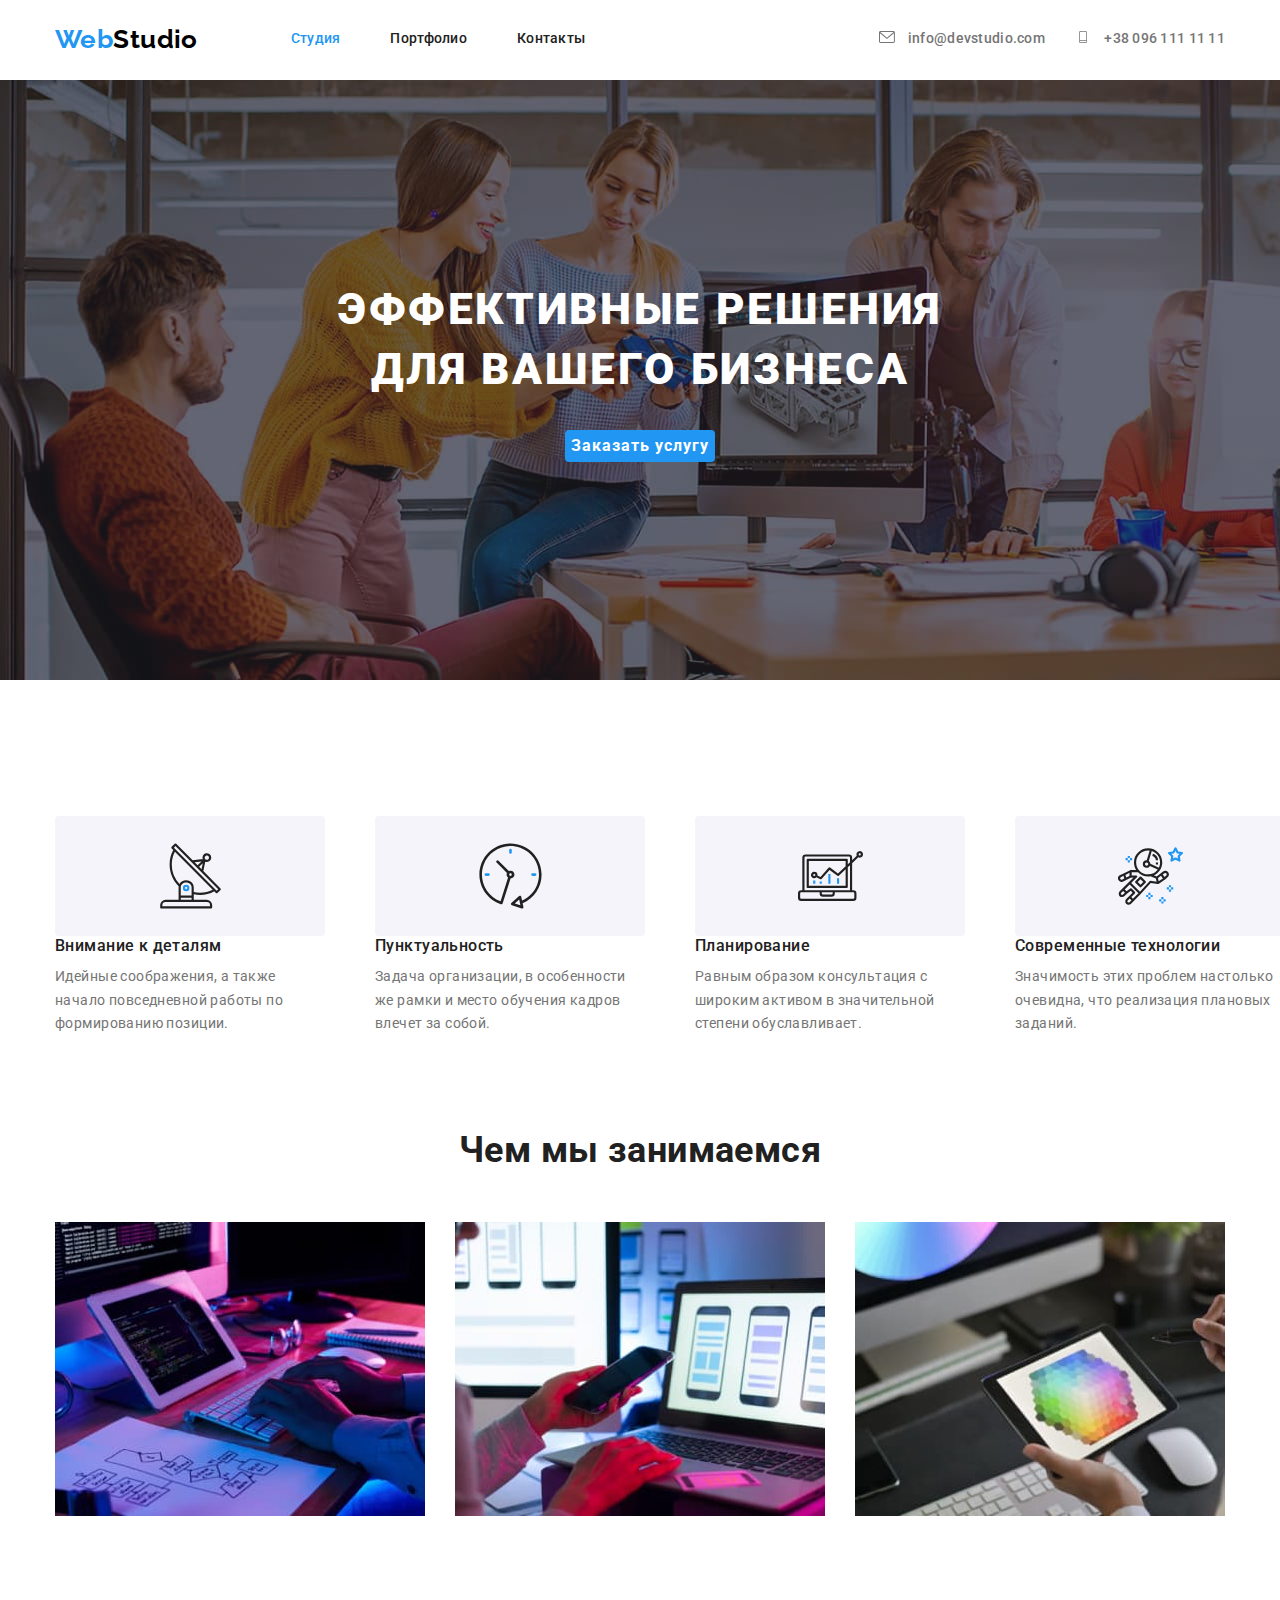
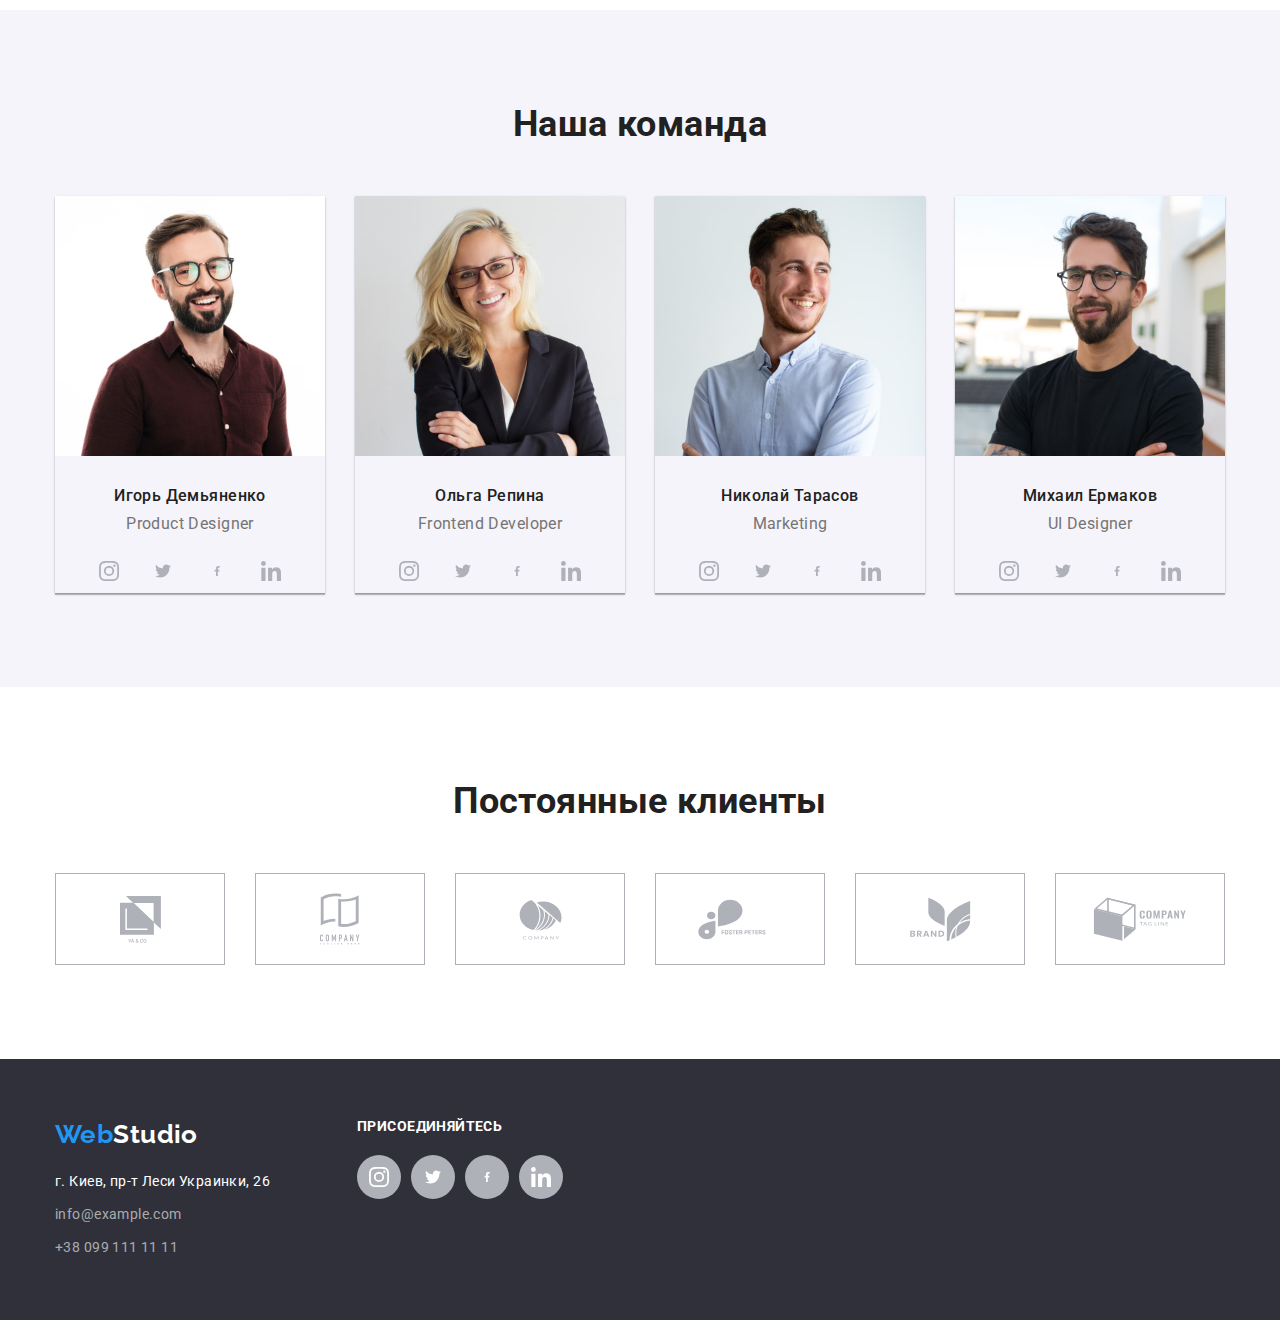
==== index.html @ 5ccd2c04 "оптимизирует подключение неинтерактивных иконок (ранее были фоном)" ====
<!DOCTYPE html>
<html lang="ru">
  <head>
    <meta charset="UTF-8" />
    <meta http-equiv="X-UA-Compatible" content="IE=edge" />
    <meta name="viewport" content="width=device-width, initial-scale=1.0" />
    <title>Студия</title>
    <link rel="preconnect" href="https://fonts.googleapis.com" />
    <link rel="preconnect" href="https://fonts.gstatic.com" crossorigin />
    <link
      href="https://fonts.googleapis.com/css2?family=Raleway:wght@700&family=Roboto:wght@400;500;700;900&display=swap"
      rel="stylesheet"
    />
    <link
      rel="stylesheet"
      href="https://cdnjs.cloudflare.com/ajax/libs/modern-normalize/1.0.0/modern-normalize.min.css"
    />
    <link href="./css/styles.css" rel="stylesheet" />
  </head>
  <body>
    <header class="page-header">
      <div class="header container">
        <nav class="main-nav">
          <a href="./index.html" lang="en" class="logo"><span class="logo-blue">Web</span>Studio</a>
          <ul class="site-nav list">
            <li class="item">
              <a href="./index.html" class="link current">Студия</a>
            </li>
            <li class="item">
              <a href="./portfolio.html" class="link">Портфолио</a>
            </li>
            <li class="item">
              <a href="" class="link">Контакты</a>
            </li>
          </ul>
        </nav>
        <ul class="contacts-nav list">
          <li class="contact-item">
            <a href="mailto:info@devstudio.com" lang="en" class="link">
              <svg class="contact-icon">
                <use href="./images/sprite.svg#icon-envelope"></use>
              </svg>
              info@devstudio.com</a
            >
          </li>
          <li class="contact-item">
            <a href="tel:+380961111111" class="link">
              <svg class="contact-icon">
                <use href="./images/sprite.svg#icon-mobile-phone"></use>
              </svg>
              +38 096 111 11 11</a
            >
          </li>
        </ul>
      </div>
    </header>
    <main>
      <!-- Герой -->
      <section class="hero">
        <div class="container">
          <h1 class="hero-title">
            Эффективные решения <br />
            для вашего бизнеса
          </h1>
          <button type="button" class="button-hero">Заказать услугу</button>
        </div>
      </section>
      <!-- Особенности -->
      <section class="section">
        <div class="container">
          <h2 class="section-title title-without-margin hidden">Наши особенности</h2>
          <ul class="feature-list list">
            <li class="feature-item">
              <div class="feature-icon-thumb">
                <svg class="feature-icon" width="65" height="70">
                  <use href="./images/sprite.svg#icon-features-antenna"></use>
                </svg>
              </div>

              <h3 class="title">Внимание к деталям</h3>
              <p class="text">
                Идейные соображения, а также <br />
                начало повседневной работы по <br />
                формированию позиции.
              </p>
            </li>
            <li class="feature-item">
              <div class="feature-icon-thumb">
                <svg class="feature-icon" width="65" height="70">
                  <use href="./images/sprite.svg#icon-features-clock"></use>
                </svg>
              </div>
              <h3 class="title">Пунктуальность</h3>
              <p class="text">
                Задача организации, в особенности <br />
                же рамки и место обучения кадров <br />
                влечет за собой.
              </p>
            </li>
            <li class="feature-item">
              <div class="feature-icon-thumb">
                <svg class="feature-icon" width="65" height="70">
                  <use href="./images/sprite.svg#icon-features-diagram"></use>
                </svg>
              </div>
              <h3 class="title">Планирование</h3>
              <p class="text">
                Равным образом консультация с <br />
                широким активом в значительной <br />
                степени обуславливает.
              </p>
            </li>
            <li class="feature-item">
              <div class="feature-icon-thumb">
                <svg class="feature-icon" width="65" height="70">
                  <use href="./images/sprite.svg#icon-features-astronaut"></use>
                </svg>
              </div>
              <h3 class="title">Современные технологии</h3>
              <p class="text">
                Значимость этих проблем настолько <br />
                очевидна, что реализация плановых <br />
                заданий.
              </p>
            </li>
          </ul>
        </div>
      </section>
      <!-- Виды деятельности -->
      <section class="section activities">
        <div class="container">
          <h2 class="section-title">Чем мы занимаемся</h2>
          <ul class="activities-list list">
            <li class="activities-item">
              <a href="" class="link">
                <img
                  src="./images/section3-img1.jpg"
                  alt="Процесс программирования"
                  width="370"
                  height="294"
                />
              </a>
            </li>
            <li class="activities-item">
              <a href="" class="link">
                <img
                  src="./images/section3-img2.jpg"
                  alt="Процесс создания мобильного приложения"
                  width="370"
                  height="294"
                />
              </a>
            </li>
            <li class="activities-item">
              <a href="" class="link">
                <img
                  src="./images/section3-img3.jpg"
                  alt="Работа с планшетом"
                  width="370"
                  height="294"
                />
              </a>
            </li>
          </ul>
        </div>
      </section>
      <!-- Наша команда -->
      <section class="section team">
        <div class="container">
          <h2 class="section-title">Наша команда</h2>
          <ul class="team-list list">
            <li class="team-item">
              <img
                src="./images/command-img1.jpg"
                alt="Фото Игоря Демьяненко"
                width="270"
                height="260"
                class="img-team"
              />
              <h3 class="title">Игорь Демьяненко</h3>
              <p lang="en" class="text">Product Designer</p>
              <ul class="social-list list">
                <li class="social-item">
                  <a href="" class="social-link">
                    <svg class="social-icon instagram">
                      <use href="./images/sprite.svg#icon-instagram"></use>
                    </svg>
                  </a>
                </li>
                <li class="social-item">
                  <a href="" class="social-link">
                    <svg class="social-icon twitter">
                      <use href="./images/sprite.svg#icon-twitter"></use>
                    </svg>
                  </a>
                </li>
                <li class="social-item">
                  <a href="" class="social-link">
                    <svg class="social-icon facebook">
                      <use href="./images/sprite.svg#icon-facebook"></use>
                    </svg>
                  </a>
                </li>
                <li class="social-item">
                  <a href="" class="social-link">
                    <svg class="social-icon linkedin">
                      <use href="./images/sprite.svg#icon-linkedin"></use>
                    </svg>
                  </a>
                </li>
              </ul>
            </li>
            <li class="team-item">
              <img
                src="./images/command-img2.jpg"
                alt="Фото Ольги Репиной"
                width="270"
                height="260"
                class="img-team"
              />
              <h3 class="title">Ольга Репина</h3>
              <p lang="en" class="text">Frontend Developer</p>
              <ul class="social-list list">
                <li class="social-item">
                  <a href="" class="social-link">
                    <svg class="social-icon instagram">
                      <use href="./images/sprite.svg#icon-instagram"></use>
                    </svg>
                  </a>
                </li>
                <li class="social-item">
                  <a href="" class="social-link">
                    <svg class="social-icon twitter">
                      <use href="./images/sprite.svg#icon-twitter"></use>
                    </svg>
                  </a>
                </li>
                <li class="social-item">
                  <a href="" class="social-link">
                    <svg class="social-icon facebook">
                      <use href="./images/sprite.svg#icon-facebook"></use>
                    </svg>
                  </a>
                </li>
                <li class="social-item">
                  <a href="" class="social-link">
                    <svg class="social-icon linkedin">
                      <use href="./images/sprite.svg#icon-linkedin"></use>
                    </svg>
                  </a>
                </li>
              </ul>
            </li>
            <li class="team-item">
              <img
                src="./images/command-img3.jpg"
                alt="Фото Николая Тарасова"
                width="270"
                height="260"
                class="img-team"
              />
              <h3 class="title">Николай Тарасов</h3>
              <p lang="en" class="text">Marketing</p>
              <ul class="social-list list">
                <li class="social-item">
                  <a href="" class="social-link">
                    <svg class="social-icon instagram">
                      <use href="./images/sprite.svg#icon-instagram"></use>
                    </svg>
                  </a>
                </li>
                <li class="social-item">
                  <a href="" class="social-link">
                    <svg class="social-icon twitter">
                      <use href="./images/sprite.svg#icon-twitter"></use>
                    </svg>
                  </a>
                </li>
                <li class="social-item">
                  <a href="" class="social-link">
                    <svg class="social-icon facebook">
                      <use href="./images/sprite.svg#icon-facebook"></use>
                    </svg>
                  </a>
                </li>
                <li class="social-item">
                  <a href="" class="social-link">
                    <svg class="social-icon linkedin">
                      <use href="./images/sprite.svg#icon-linkedin"></use>
                    </svg>
                  </a>
                </li>
              </ul>
            </li>
            <li class="team-item">
              <img
                src="./images/command-img4.jpg"
                alt="Фото Михаила Ермакова"
                width="270"
                height="260"
                class="img-team"
              />
              <h3 class="title">Михаил Ермаков</h3>
              <p lang="en" class="text">UI Designer</p>
              <ul class="social-list list">
                <li class="social-item">
                  <a href="" class="social-link">
                    <svg class="social-icon instagram">
                      <use href="./images/sprite.svg#icon-instagram"></use>
                    </svg>
                  </a>
                </li>
                <li class="social-item">
                  <a href="" class="social-link">
                    <svg class="social-icon twitter">
                      <use href="./images/sprite.svg#icon-twitter"></use>
                    </svg>
                  </a>
                </li>
                <li class="social-item">
                  <a href="" class="social-link">
                    <svg class="social-icon facebook">
                      <use href="./images/sprite.svg#icon-facebook"></use>
                    </svg>
                  </a>
                </li>
                <li class="social-item">
                  <a href="" class="social-link">
                    <svg class="social-icon linkedin">
                      <use href="./images/sprite.svg#icon-linkedin"></use>
                    </svg>
                  </a>
                </li>
              </ul>
            </li>
          </ul>
        </div>
      </section>
      <!-- Постоянные клиенты -->
      <section class="section">
        <div class="container">
          <h2 class="section-title">Постоянные клиенты</h2>
          <ul class="client-list list">
            <li class="client-items">
              <a href="" class="client-link">
                <svg class="client-icon" width="41" height="47">
                  <use href="./images/sprite.svg#icon-logo-client-1"></use>
                </svg>
              </a>
            </li>
            <li class="client-items">
              <a href="" class="client-link">
                <svg class="client-icon" width="40" height="52">
                  <use href="./images/sprite.svg#icon-logo-client-2"></use>
                </svg>
              </a>
            </li>
            <li class="client-items">
              <a href="" class="client-link">
                <svg class="client-icon" width="43" height="41">
                  <use href="./images/sprite.svg#icon-logo-client-3"></use>
                </svg>
              </a>
            </li>
            <li class="client-items">
              <a href="" class="client-link">
                <svg class="client-icon" width="84" height="41">
                  <use href="./images/sprite.svg#icon-logo-client-4"></use>
                </svg>
              </a>
            </li>
            <li class="client-items">
              <a href="" class="client-link">
                <svg class="client-icon" width="63" height="45">
                  <use href="./images/sprite.svg#icon-logo-client-5"></use></svg
              ></a>
            </li>
            <li class="client-items">
              <a href="" class="client-link">
                <svg class="client-icon" width="94" height="44">
                  <use href="./images/sprite.svg#icon-logo-client-6"></use>
                </svg>
              </a>
            </li>
          </ul>
        </div>
      </section>
    </main>
    <footer class="footer-main">
      <div class="footer container">
        <div class="footer-contact">
          <a href="./index.html" lang="en" class="logo"
            ><span class="logo-blue">Web</span><span class="logo-white">Studio</span></a
          >
          <address>
            <ul class="contact-list list">
              <li class="list-item">
                <a
                  href="https://goo.gl/maps/FkcfEeyYFR5ao9Cw6"
                  target="_blank"
                  rel="nofollow noopener noreferrer noindex"
                  class="adress"
                  >г. Киев, пр-т Леси Украинки, 26</a
                >
              </li>
              <li class="list-item">
                <a href="mailto:info@example.com" lang="en" class="link">info@example.com</a>
              </li>
              <li class="list-item">
                <a href="tel:+380991111111" class="link">+38 099 111 11 11</a>
              </li>
            </ul>
          </address>
        </div>
        <div class="footer-social">
          <p class="social-text">присоединяйтесь</p>
          <ul class="social-list list">
            <li class="social-item">
              <a href="" class="social-link footer-social-link">
                <svg class="social-icon instagram">
                  <use href="./images/sprite.svg#icon-instagram"></use>
                </svg>
              </a>
            </li>
            <li class="social-item">
              <a href="" class="social-link footer-social-link">
                <svg class="social-icon twitter">
                  <use href="./images/sprite.svg#icon-twitter"></use>
                </svg>
              </a>
            </li>
            <li class="social-item">
              <a href="" class="social-link footer-social-link">
                <svg class="social-icon facebook">
                  <use href="./images/sprite.svg#icon-facebook"></use>
                </svg>
              </a>
            </li>
            <li class="social-item">
              <a href="" class="social-link footer-social-link">
                <svg class="social-icon linkedin">
                  <use href="./images/sprite.svg#icon-linkedin"></use>
                </svg>
              </a>
            </li>
          </ul>
        </div>
      </div>
    </footer>
  </body>
</html>
---- css/styles.css ----
:root {
  --primary-text-color: #757575;
  --title-text-color: #212121;
  --accent-color: #2196f3;
  --primari-white-color: #ffffff;
  --secondary-white-color: rgba(255, 255, 255, 0.6);
  --secondary-background-color-dark: #2f303a;
  --secondary-background-color-light: #f5f4fa;
  --logo-black: #000000;
  --border-header-color: rgba(236, 236, 236, 100%);
  --border-cards-color: rgba(238, 238, 238, 100%);
  --hero-gradient: rgba(47, 48, 58, 0.4);
  --border-client-color: rgba(175, 177, 184, 1);
  --linear-gradietn-hero-color: rgba(47, 48, 58, 0.4);
  --primary-icon-color: #afb1b8;
  --background-icon-color: ;
}

/* Палитра:

Цвет основного текста - #757575
Вторичный цвет текста -  #212121
Акцент - #2196F3
Белый цвет - #FFFFFF
Блый с прозрачностью - rgba(255, 255, 255, 0.6)
Вторичный цвет фона #2F303A
*/

body {
  color: var(--primary-text-color);
  background-color: var(--primari-white-color);
  font-family: Roboto, sans-serif;
  font-size: 14px;
  letter-spacing: 0.03em;
}

.container {
  width: 1200px;
  padding-left: 15px;
  padding-right: 15px;
  margin: 0 auto;
}

/* Утилиты */

h1,
h2,
h3,
h4,
h5,
h6,
p {
  margin-top: 0px;
  margin-bottom: 0px;
}

img {
  display: block;
  max-width: 100%;
}

.list {
  padding: 0px;
  margin: 0px;

  list-style: none;
}

.hidden {
  visibility: hidden;
}

/* Social-icon */

.social-list {
  display: flex;
  justify-content: center;
}

.social-item a {
  display: flex;
  align-items: center;
  justify-content: center;
}

.social-item:not(:last-child) {
  margin-right: 10px;
}

.social-link {
  display: block;
  width: 44px;
  height: 44px;
  border-radius: 50%;

  color: var(--primary-icon-color);
}

.social-icon {
  width: 20px;
  height: 20px;

  fill: currentColor;
}

.social-link:hover,
.social-lin:focus {
  background-color: var(--accent-color);
  color: var(--primari-white-color);
}

.twitter {
  width: 20px;
  height: 16px;
}

.facebook {
  width: 10px;
  height: 20px;
}

/* Header */

.page-header {
  padding-top: 24px;
  padding-bottom: 25px;
  border-bottom: 1px solid var(--border-color);
}

/* Лого */

.logo {
  color: var(--logo-black);
  font-family: Raleway, sans-serif;
  font-size: 26px;
  line-height: 1.19;
  font-weight: 700;
  text-decoration: none;
}

.logo-blue {
  color: var(--accent-color);
}

.logo-white {
  color: var(--primari-white-color);
}

/* Site nav */

.header {
  display: flex;
  align-items: center;
  justify-content: space-between;
}

.page-header .main-nav {
  display: flex;
  align-items: center;
}

.site-nav {
  display: flex;
  margin-left: 93px;
}

.site-nav .item:not(:last-child) {
  margin-right: 50px;
}

/* Расширяет "область действия" ссылок  */
.site-nav .link {
  display: block;
  padding-top: 7px;
  padding-bottom: 7px;
}

.contacts-nav {
  display: flex;
}

.contact-item {
  display: flex;
  align-items: center;
}

.contact-item:not(:last-child) {
  margin-right: 30px;
}

.site-nav .link.current {
  color: var(--accent-color);
}

.site-nav .link {
  color: var(--title-text-color);
  line-height: 1.14;
  font-weight: 500;
  letter-spacing: 0.02em;
  text-decoration: none;
}
.site-nav .link:focus,
.site-nav .link:hover {
  color: var(--accent-color);
}

.contacts-nav .link {
  color: var(--primary-text-color);
  line-height: 1.14;
  font-weight: 500;
  letter-spacing: 0.02em;
  text-decoration: none;
}

.contact-item {
  fill: currentColor;
}

.contacts-nav .link:focus,
.contacts-nav .link:hover {
  color: var(--accent-color);
}

.contacts-nav .item:not(:last-child) {
  margin-right: 50px;
}

.contact-icon {
  width: 16px;
  height: 12px;
  margin-right: 10px;
}

/* Аналогичные варианты предыдущего селектора */
/* .contacts-nav li:not(:last-child){
  margin-right: 50px; */

/* .contacts-nav .item + .item {
  margin-right: 50px;
} */

/* Стили для index.html */

/* Section */

.section {
  padding-top: 94px;
  padding-bottom: 94px;
}

.section-title {
  margin-bottom: 50px;

  color: var(--title-text-color);
  font-size: 36px;
  line-height: 1.16;
  text-align: center;
}

.section .title {
  margin-bottom: 10px;

  color: var(--title-text-color);
  font-weight: 500;
  font-size: 16px;
  line-height: 1.19;
}

/* .section .text {
  
} */

/* Hero */
.hero {
  padding-top: 200px;
  padding-bottom: 200px;

  text-align: center;

  background-color: rgba(47, 48, 58, 1);
  min-height: 600px;
  max-width: 1600px;
  margin-left: auto;
  margin-right: auto;
  background-image: linear-gradient(
      var(--linear-gradietn-hero-color),
      var(--linear-gradietn-hero-color)
    ),
    url('../images/bcg-hero.jpg');
  background-clip: padding-box;
}

.hero-title {
  margin-bottom: 30px;

  color: var(--primari-white-color);
  font-size: 44px;
  line-height: 1.36;
  letter-spacing: 0.06em;
  font-weight: 900;
  text-transform: uppercase;
}

.button-hero {
  color: var(--primari-white-color);
  background-color: var(--accent-color);
  font-weight: 700;
  font-size: 16px;
  line-height: 1.88;
  letter-spacing: 0.06em;
  border: none;
  border-radius: 4px;
}

/* Features */

.title-without-margin {
  margin: 0px;
}

.feature-list {
  display: flex;
}

.feature-item:not(:last-child) {
  margin-right: 50px;
}

.feature-icon-thumb {
  width: 270px;
  height: 120px;
  background-color: var(--secondary-background-color-light);
  border-radius: 4px;

  display: flex;
  justify-content: center;
  align-items: center;
}

Иконки можно как фон задать, если они не интерактивные 
/* .feature-item::before {
  content: '';
  display: block;
  height: 120px;
  background-color: var(--secondary-background-color-light);
  border-radius: 4px;
}

.feature-item:nth-child(1)::before {
  background-image: url(../images/features-antenna.svg);
  background-repeat: no-repeat;
  background-position: center;
}

.feature-item:nth-child(2)::before {
  background-image: url(../images/features-clock.svg);
  background-repeat: no-repeat;
  background-position: center;
}

.feature-item:nth-child(3)::before {
  background-image: url(../images/features-diagram.svg);
  background-repeat: no-repeat;
  background-position: center;
}

.feature-item:nth-child(4)::before {
  background-image: url(../images/features-astronaut.svg);
  background-repeat: no-repeat;
  background-position: center;
} */

.feature-list .title {
  color: var(--title-text-color);
  font-size: 14px;
  line-height: 1.14;
  font-weight: 700;
  text-transform: uppercase;
}

.feature-list .text {
  line-height: 1.7;
}

/* Activities */

.section.activities {
  padding-top: 0px;
}

.section .activities-list {
  display: flex;
}

.activities-item:not(:last-child) {
  margin-right: 30px;
}

/* Team */
.section.team {
  background-color: var(--secondary-background-color-light);
}

.team-list {
  display: flex;
  justify-content: space-between;
}

/* А можно вместо justify-content: space-between в предыдущем правиле (во флексе) вот так сделать */
/* .team-item:not(:last-child) {
  margin-right: 30px;
} */

.team-item {
  box-shadow: 0px 2px 1px 0px rgba(0, 0, 0, 0.2), 0px 1px 1px 0px rgba(0, 0, 0, 0.14),
    0px 1px 3px 0px rgba(0, 0, 0, 0.12);
}

.img-team {
  margin-bottom: 30px;
}

.team-list .title {
  text-align: center;
}

.team-item .text {
  margin-bottom: 16px;

  font-size: 16px;
  line-height: 1.17;
  text-align: center;
}

/* Client */

.client-list {
  display: flex;
  justify-content: space-between;
}

.client-link {
  width: 170px;
  height: 92px;
  border: 1px solid var(--border-client-color);

  display: flex;
  justify-content: center;
  align-items: center;
  color: var(--primary-icon-color);
}

.client-link:hover,
.client-link:focus {
  color: var(--accent-color);
  border-color: var(--accent-color);
}

.client-icon {
  fill: currentColor;
}

/* Footer  */

.footer-main {
  padding-top: 60px;
  padding-bottom: 60px;

  background-color: var(--secondary-background-color-dark);
}

.footer.container {
  display: flex;
}

.contact-list .adress {
  color: var(--primari-white-color);
  line-height: 1.71;
}

.contact-list .link {
  color: var(--secondary-white-color);
  line-height: 1.71;
  text-decoration: none;
}

.contact-list .adress:focus,
.contact-list .adress:hover,
.contact-list .link:focus,
.contact-list .link:hover {
  color: var(--accent-color);
}

.contact-list .link,
.contact-list .adress {
  font-style: normal;
  text-decoration: none;
}

.contact-list .list-item:not(:last-child) {
  margin-bottom: 9px;
}

.contact-list {
  margin-top: 20px;
}

.social-text {
  margin-bottom: 20px;

  color: var(--primari-white-color);
  font-weight: 700;
  line-height: 1.14;
  letter-spacing: 0.03em;
  text-transform: uppercase;
}

.footer-social {
  margin-left: 87px;
}

.footer-social-link {
  background-color: var(--primary-icon-color);
  color: var(--primari-white-color);
}

.footer-social-link:hover,
.footer-social-link:focus {
  background-color: var(--accent-color);
}

/* Стили для portfolio.html */

/* Button */

.button.list {
  display: flex;
  justify-content: center;
}

.btn-item:not(:last-child) {
  margin-right: 8px;
}

.button {
  font-weight: 500;
  font-size: 16px;
  line-height: 1.63;

  cursor: pointer;
  border: none;
  border-radius: 4px;
}

.button.primary {
  color: var(--title-text-color);
  background-color: var(--secondary-background-color-light);
  font-family: inherit;
}

.button.primary:hover,
.button.primary:focus {
  color: var(--primari-white-color);
  background-color: var(--accent-color);
  font-family: inherit;

  box-shadow: 0px 2px 2px 0px rgba(0, 0, 0, 0.12), 0px 1px 2px 0px rgba(0, 0, 0, 0.08),
    0px 3px 1px 0px rgba(0, 0, 0, 0.1);
}

/* .button.secondary {
  color: var(--primari-white-color);
  background-color: var(--accent-color);
  font-weight:700;
  font-size: 16px;
  line-height: 1.88;
  
  letter-spacing: 0.06em;
  vertical-align: center;
} */

.button.list {
  margin-bottom: 56px;
}

/* List of our works */

.nomargin {
  margin: 0px;
}

.cards-list {
  display: flex;
  flex-wrap: wrap;
}

/* calc ((100% - кол-во маржинов в строке * на значение маржина) / на кол-во элементов в строке */

.cards-list .cards-item {
  /* width: 370px; */
  /* вместо width правильнее flex-basis */
  flex-basis: calc((100% - 60px) / 3);
  /* Аналогично предыдущей формуле */
  /* flex-basis: calc(100% / 3 - 30px); */
  margin-right: 30px;
  margin-bottom: 30px;
}

.cards-list .cards-item:nth-child(3n) {
  margin-right: 0px;
}

.cards-list .cards-item:nth-last-child(-n + 3) {
  margin-bottom: 0px;
}

/* А можно вот так, для уменьшения кода. 
Тоесть точечно даем маржин, а не даем всей группе и точечно снимаем*/
/* .cards-list .cards-item:not(:nth-last-child(-n + 3) {
  margin-bottom: 30px;
} */

.card-content {
  padding-top: 20px;
  border-left: 1px solid rgba(238, 238, 238, 1);
  border-right: 1px solid rgba(238, 238, 238, 1);
  border-bottom: 1px solid rgba(238, 238, 238, 1);
}

.cards-item .title {
  margin-bottom: 4px;

  color: var(--title-text-color);
  font-size: 18px;
  font-weight: 700;
  line-height: 2;
  letter-spacing: 0.06em;
}

.cards-item:hover,
.cards-item:focus {
  box-shadow: 1px 4px 6px 0px rgba(0, 0, 0, 0.16), 0px 4px 4px 0px rgba(0, 0, 0, 0.06),
    0px 1px 1px 0px rgba(0, 0, 0, 0.12);
  border: 1px solid rgba(238, 238, 238, 1);
}

.cards-item .text {
  color: var(--primary-text-color);
  font-size: 16px;
  line-height: 1.88;
}

/* Убирает подчеркивание с ссылок */
.cards-item a {
  text-decoration: none;
}
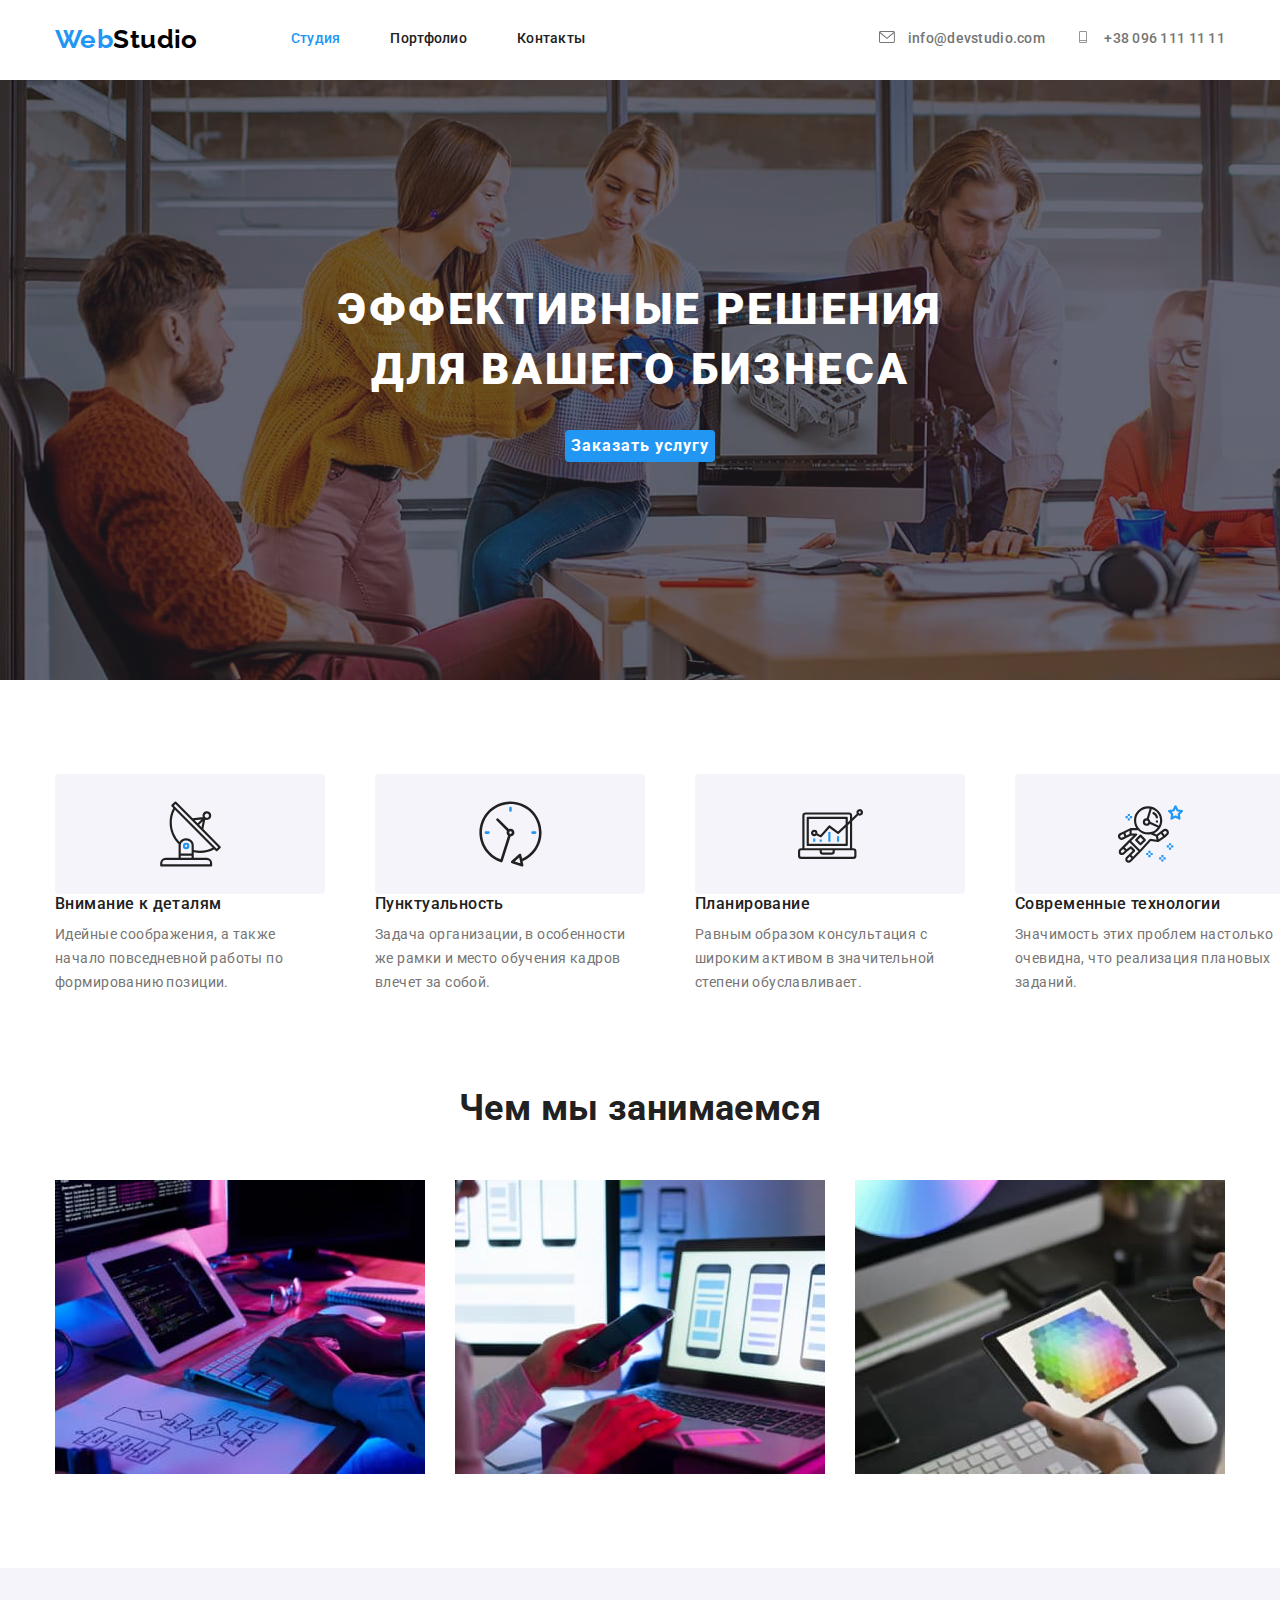
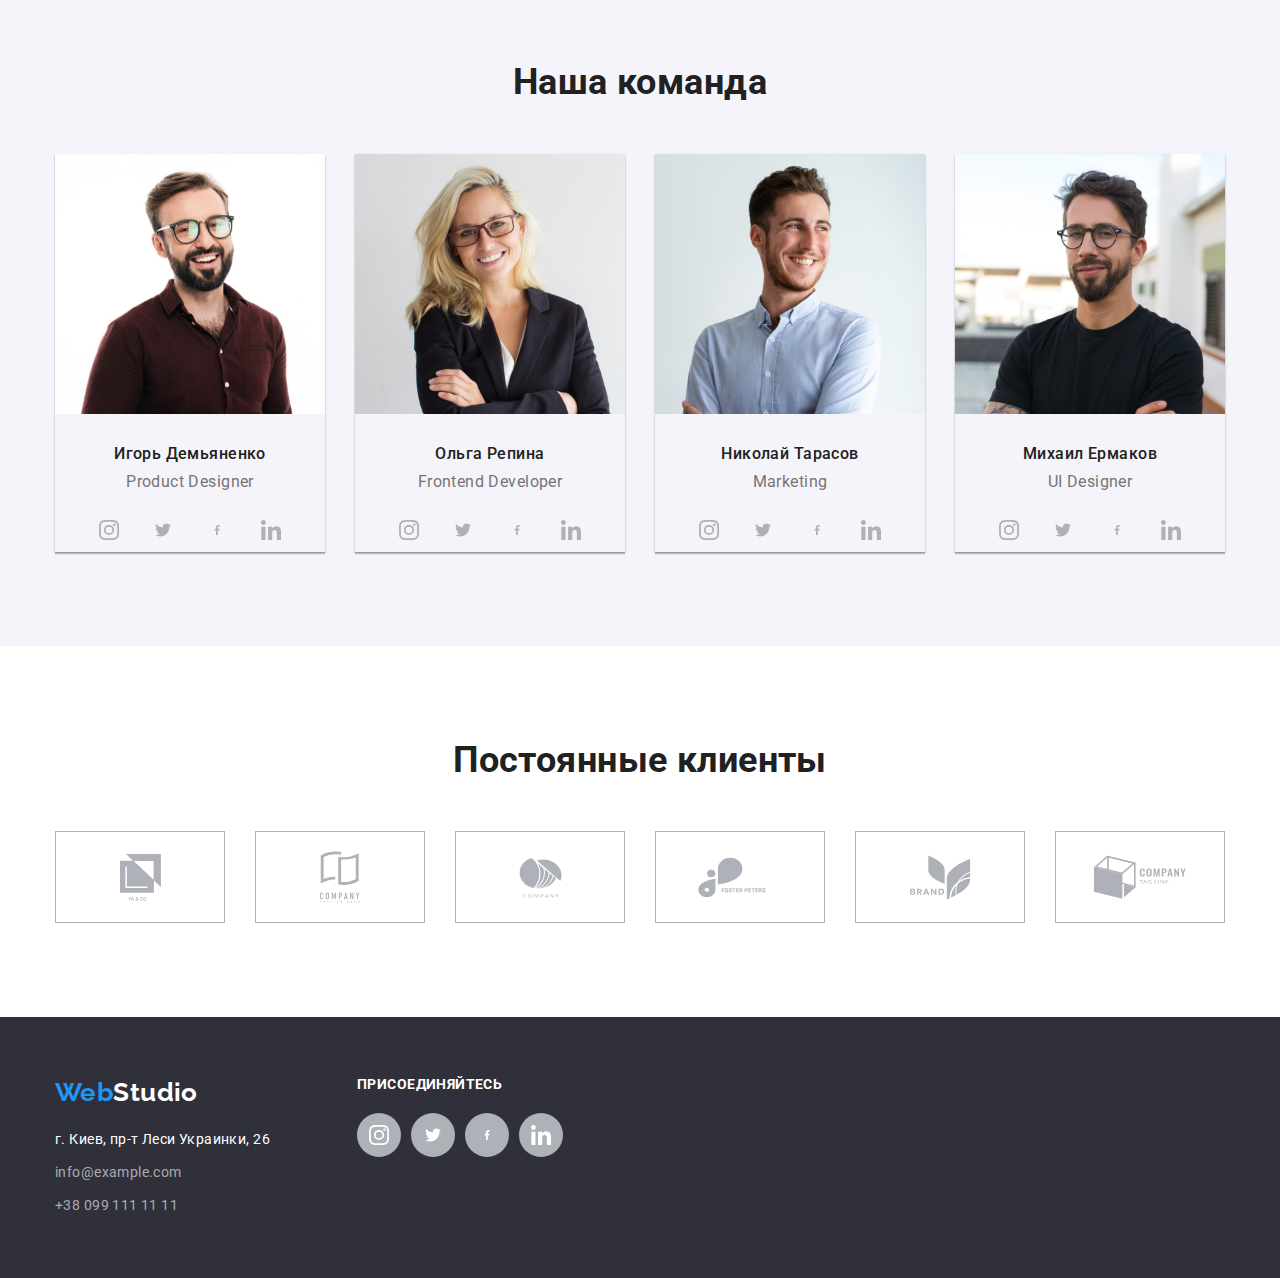
==== commit 6dda3276: ""Правильно" прячет заголовки" ====
--- a/index.html
+++ b/index.html
@@ -68,7 +68,7 @@
       <!-- Особенности -->
       <section class="section">
         <div class="container">
-          <h2 class="section-title title-without-margin hidden">Наши особенности</h2>
+          <h2 class="section-title title-without-margin visually-hidden">Наши особенности</h2>
           <ul class="feature-list list">
             <li class="feature-item">
               <div class="feature-icon-thumb">
--- a/css/styles.css
+++ b/css/styles.css
@@ -66,9 +66,21 @@
   list-style: none;
 }
 
-.hidden {
+.visually-hidden {
+  position: absolute;
+  white-space: nowrap;
+  width: 1px;
+  height: 1px;
+  overflow: hidden;
+  border: 0;
+  padding: 0;
+  clip: rect(0 0 0 0);
+  clip-path: inset(50%);
+  margin: -1px;
+}
+/* .hidden {
   visibility: hidden;
-}
+} */
 
 /* Social-icon */
 
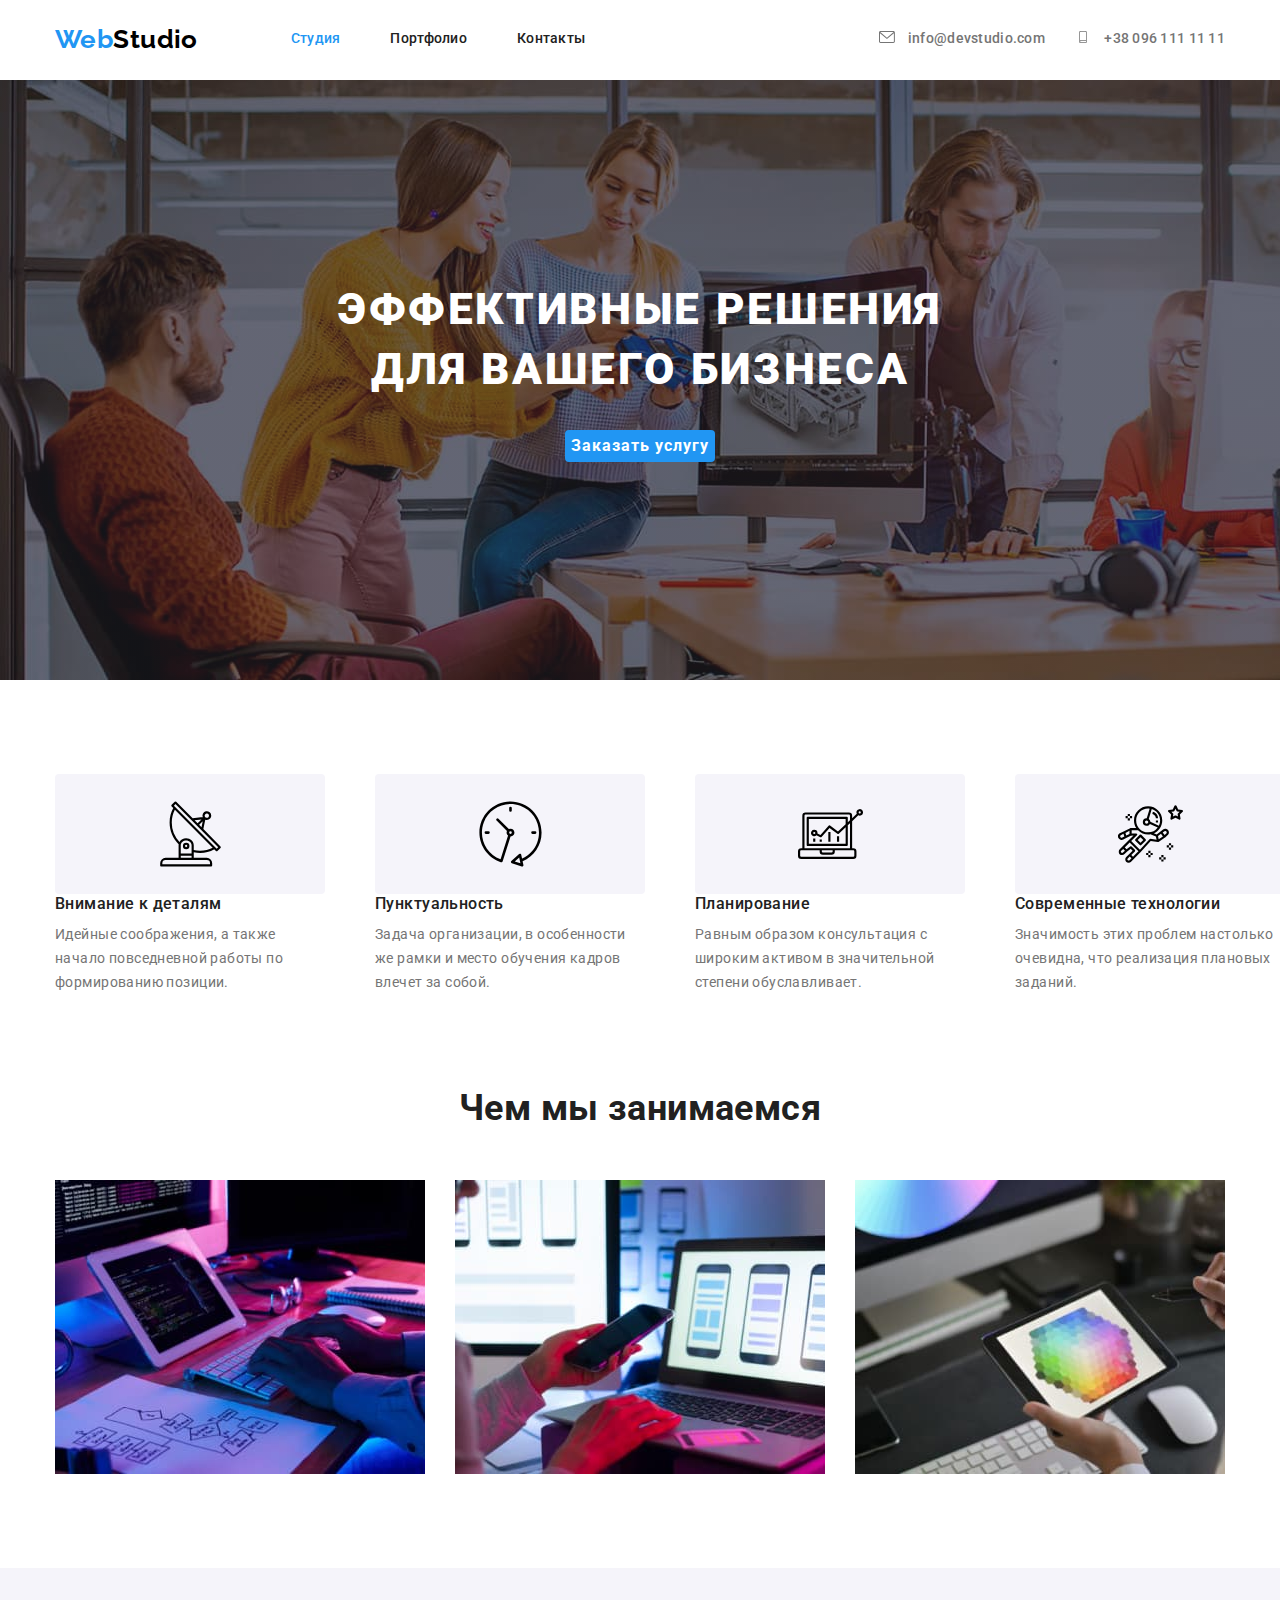
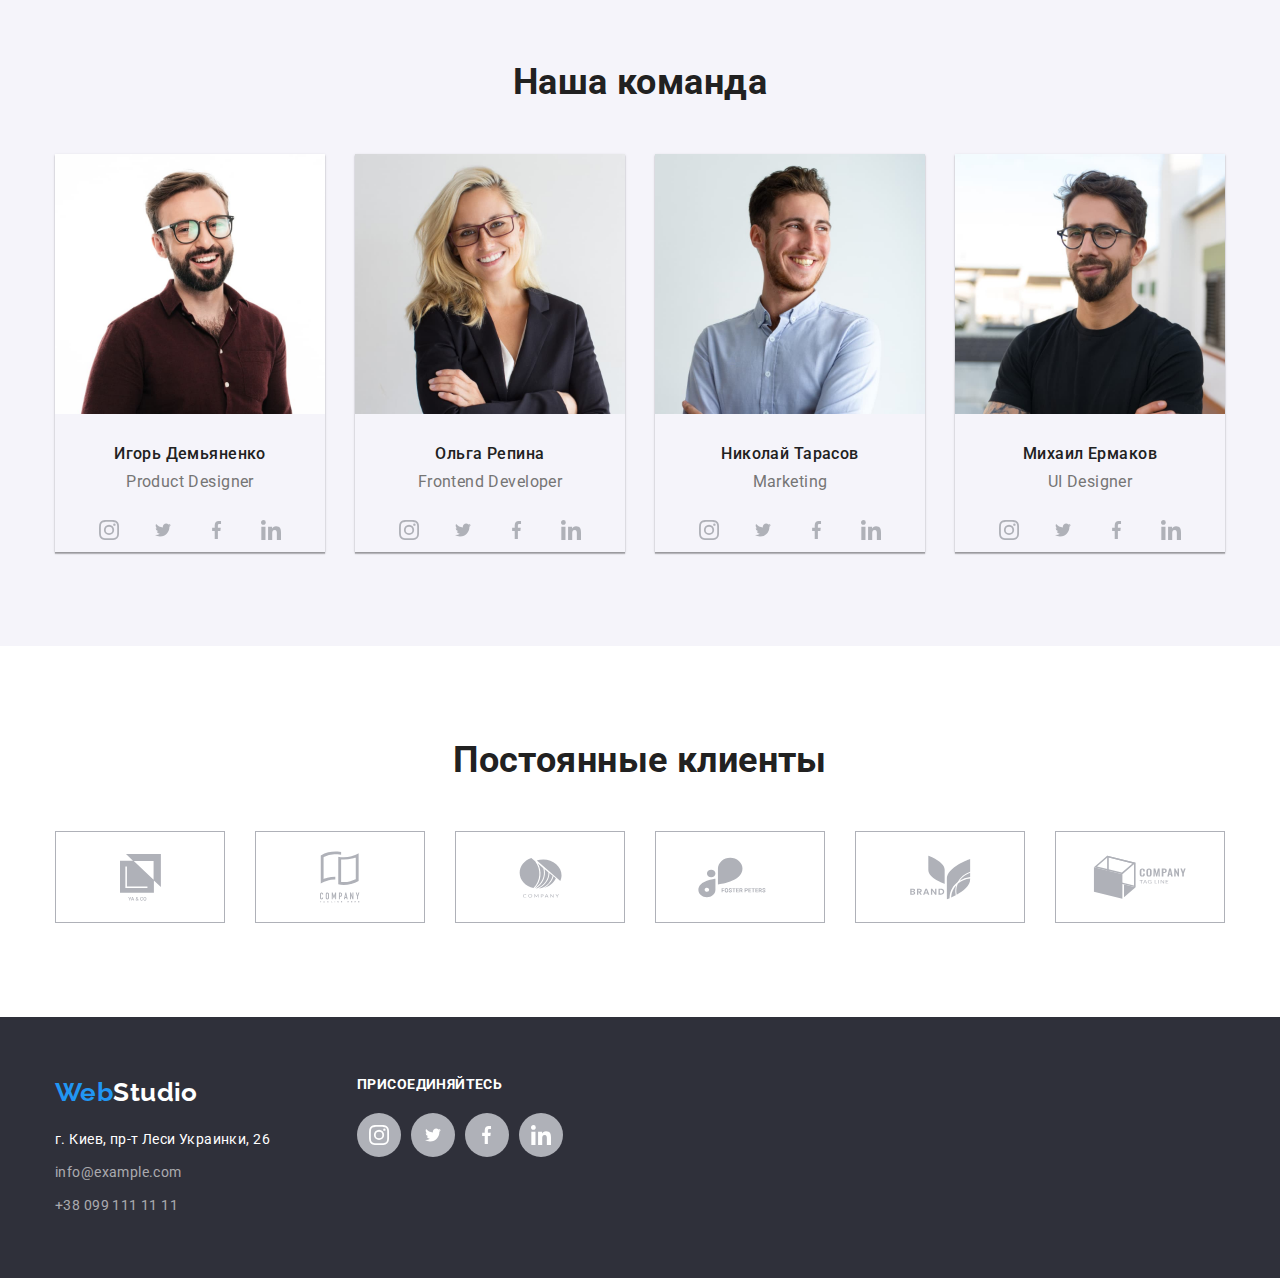
==== commit 8e315e42: "Исправляет иконки" ====
--- a/index.html
+++ b/index.html
@@ -38,7 +38,7 @@
           <li class="contact-item">
             <a href="mailto:info@devstudio.com" lang="en" class="link">
               <svg class="contact-icon">
-                <use href="./images/sprite.svg#icon-envelope"></use>
+                <use href="./images/icons.svg#icon-envelope"></use>
               </svg>
               info@devstudio.com</a
             >
@@ -46,7 +46,7 @@
           <li class="contact-item">
             <a href="tel:+380961111111" class="link">
               <svg class="contact-icon">
-                <use href="./images/sprite.svg#icon-mobile-phone"></use>
+                <use href="./images/icons.svg#icon-smartphone"></use>
               </svg>
               +38 096 111 11 11</a
             >
@@ -73,7 +73,7 @@
             <li class="feature-item">
               <div class="feature-icon-thumb">
                 <svg class="feature-icon" width="65" height="70">
-                  <use href="./images/sprite.svg#icon-features-antenna"></use>
+                  <use href="./images/icons.svg#icon-features-antenna"></use>
                 </svg>
               </div>
 
@@ -87,7 +87,7 @@
             <li class="feature-item">
               <div class="feature-icon-thumb">
                 <svg class="feature-icon" width="65" height="70">
-                  <use href="./images/sprite.svg#icon-features-clock"></use>
+                  <use href="./images/icons.svg#icon-features-clock"></use>
                 </svg>
               </div>
               <h3 class="title">Пунктуальность</h3>
@@ -100,7 +100,7 @@
             <li class="feature-item">
               <div class="feature-icon-thumb">
                 <svg class="feature-icon" width="65" height="70">
-                  <use href="./images/sprite.svg#icon-features-diagram"></use>
+                  <use href="./images/icons.svg#icon-features-diagram"></use>
                 </svg>
               </div>
               <h3 class="title">Планирование</h3>
@@ -113,7 +113,7 @@
             <li class="feature-item">
               <div class="feature-icon-thumb">
                 <svg class="feature-icon" width="65" height="70">
-                  <use href="./images/sprite.svg#icon-features-astronaut"></use>
+                  <use href="./images/icons.svg#icon-features-astronaut"></use>
                 </svg>
               </div>
               <h3 class="title">Современные технологии</h3>
@@ -183,28 +183,28 @@
                 <li class="social-item">
                   <a href="" class="social-link">
                     <svg class="social-icon instagram">
-                      <use href="./images/sprite.svg#icon-instagram"></use>
+                      <use href="./images/icons.svg#icon-instagram"></use>
                     </svg>
                   </a>
                 </li>
                 <li class="social-item">
                   <a href="" class="social-link">
                     <svg class="social-icon twitter">
-                      <use href="./images/sprite.svg#icon-twitter"></use>
+                      <use href="./images/icons.svg#icon-twitter"></use>
                     </svg>
                   </a>
                 </li>
                 <li class="social-item">
                   <a href="" class="social-link">
                     <svg class="social-icon facebook">
-                      <use href="./images/sprite.svg#icon-facebook"></use>
+                      <use href="./images/icons.svg#icon-facebook"></use>
                     </svg>
                   </a>
                 </li>
                 <li class="social-item">
                   <a href="" class="social-link">
                     <svg class="social-icon linkedin">
-                      <use href="./images/sprite.svg#icon-linkedin"></use>
+                      <use href="./images/icons.svg#icon-linkedin"></use>
                     </svg>
                   </a>
                 </li>
@@ -224,28 +224,28 @@
                 <li class="social-item">
                   <a href="" class="social-link">
                     <svg class="social-icon instagram">
-                      <use href="./images/sprite.svg#icon-instagram"></use>
+                      <use href="./images/icons.svg#icon-instagram"></use>
                     </svg>
                   </a>
                 </li>
                 <li class="social-item">
                   <a href="" class="social-link">
                     <svg class="social-icon twitter">
-                      <use href="./images/sprite.svg#icon-twitter"></use>
+                      <use href="./images/icons.svg#icon-twitter"></use>
                     </svg>
                   </a>
                 </li>
                 <li class="social-item">
                   <a href="" class="social-link">
                     <svg class="social-icon facebook">
-                      <use href="./images/sprite.svg#icon-facebook"></use>
+                      <use href="./images/icons.svg#icon-facebook"></use>
                     </svg>
                   </a>
                 </li>
                 <li class="social-item">
                   <a href="" class="social-link">
                     <svg class="social-icon linkedin">
-                      <use href="./images/sprite.svg#icon-linkedin"></use>
+                      <use href="./images/icons.svg#icon-linkedin"></use>
                     </svg>
                   </a>
                 </li>
@@ -265,28 +265,28 @@
                 <li class="social-item">
                   <a href="" class="social-link">
                     <svg class="social-icon instagram">
-                      <use href="./images/sprite.svg#icon-instagram"></use>
+                      <use href="./images/icons.svg#icon-instagram"></use>
                     </svg>
                   </a>
                 </li>
                 <li class="social-item">
                   <a href="" class="social-link">
                     <svg class="social-icon twitter">
-                      <use href="./images/sprite.svg#icon-twitter"></use>
+                      <use href="./images/icons.svg#icon-twitter"></use>
                     </svg>
                   </a>
                 </li>
                 <li class="social-item">
                   <a href="" class="social-link">
                     <svg class="social-icon facebook">
-                      <use href="./images/sprite.svg#icon-facebook"></use>
+                      <use href="./images/icons.svg#icon-facebook"></use>
                     </svg>
                   </a>
                 </li>
                 <li class="social-item">
                   <a href="" class="social-link">
                     <svg class="social-icon linkedin">
-                      <use href="./images/sprite.svg#icon-linkedin"></use>
+                      <use href="./images/icons.svg#icon-linkedin"></use>
                     </svg>
                   </a>
                 </li>
@@ -306,28 +306,28 @@
                 <li class="social-item">
                   <a href="" class="social-link">
                     <svg class="social-icon instagram">
-                      <use href="./images/sprite.svg#icon-instagram"></use>
+                      <use href="./images/icons.svg#icon-instagram"></use>
                     </svg>
                   </a>
                 </li>
                 <li class="social-item">
                   <a href="" class="social-link">
                     <svg class="social-icon twitter">
-                      <use href="./images/sprite.svg#icon-twitter"></use>
+                      <use href="./images/icons.svg#icon-twitter"></use>
                     </svg>
                   </a>
                 </li>
                 <li class="social-item">
                   <a href="" class="social-link">
                     <svg class="social-icon facebook">
-                      <use href="./images/sprite.svg#icon-facebook"></use>
+                      <use href="./images/icons.svg#icon-facebook"></use>
                     </svg>
                   </a>
                 </li>
                 <li class="social-item">
                   <a href="" class="social-link">
                     <svg class="social-icon linkedin">
-                      <use href="./images/sprite.svg#icon-linkedin"></use>
+                      <use href="./images/icons.svg#icon-linkedin"></use>
                     </svg>
                   </a>
                 </li>
@@ -344,41 +344,41 @@
             <li class="client-items">
               <a href="" class="client-link">
                 <svg class="client-icon" width="41" height="47">
-                  <use href="./images/sprite.svg#icon-logo-client-1"></use>
+                  <use href="./images/icons.svg#icon-logo-client-1"></use>
                 </svg>
               </a>
             </li>
             <li class="client-items">
               <a href="" class="client-link">
                 <svg class="client-icon" width="40" height="52">
-                  <use href="./images/sprite.svg#icon-logo-client-2"></use>
+                  <use href="./images/icons.svg#icon-logo-client-2"></use>
                 </svg>
               </a>
             </li>
             <li class="client-items">
               <a href="" class="client-link">
                 <svg class="client-icon" width="43" height="41">
-                  <use href="./images/sprite.svg#icon-logo-client-3"></use>
+                  <use href="./images/icons.svg#icon-logo-client-3"></use>
                 </svg>
               </a>
             </li>
             <li class="client-items">
               <a href="" class="client-link">
                 <svg class="client-icon" width="84" height="41">
-                  <use href="./images/sprite.svg#icon-logo-client-4"></use>
+                  <use href="./images/icons.svg#icon-logo-client-4"></use>
                 </svg>
               </a>
             </li>
             <li class="client-items">
               <a href="" class="client-link">
                 <svg class="client-icon" width="63" height="45">
-                  <use href="./images/sprite.svg#icon-logo-client-5"></use></svg
+                  <use href="./images/icons.svg#icon-logo-client-5"></use></svg
               ></a>
             </li>
             <li class="client-items">
               <a href="" class="client-link">
                 <svg class="client-icon" width="94" height="44">
-                  <use href="./images/sprite.svg#icon-logo-client-6"></use>
+                  <use href="./images/icons.svg#icon-logo-client-6"></use>
                 </svg>
               </a>
             </li>
@@ -418,28 +418,28 @@
             <li class="social-item">
               <a href="" class="social-link footer-social-link">
                 <svg class="social-icon instagram">
-                  <use href="./images/sprite.svg#icon-instagram"></use>
+                  <use href="./images/icons.svg#icon-instagram"></use>
                 </svg>
               </a>
             </li>
             <li class="social-item">
               <a href="" class="social-link footer-social-link">
                 <svg class="social-icon twitter">
-                  <use href="./images/sprite.svg#icon-twitter"></use>
+                  <use href="./images/icons.svg#icon-twitter"></use>
                 </svg>
               </a>
             </li>
             <li class="social-item">
               <a href="" class="social-link footer-social-link">
                 <svg class="social-icon facebook">
-                  <use href="./images/sprite.svg#icon-facebook"></use>
+                  <use href="./images/icons.svg#icon-facebook"></use>
                 </svg>
               </a>
             </li>
             <li class="social-item">
               <a href="" class="social-link footer-social-link">
                 <svg class="social-icon linkedin">
-                  <use href="./images/sprite.svg#icon-linkedin"></use>
+                  <use href="./images/icons.svg#icon-linkedin"></use>
                 </svg>
               </a>
             </li>
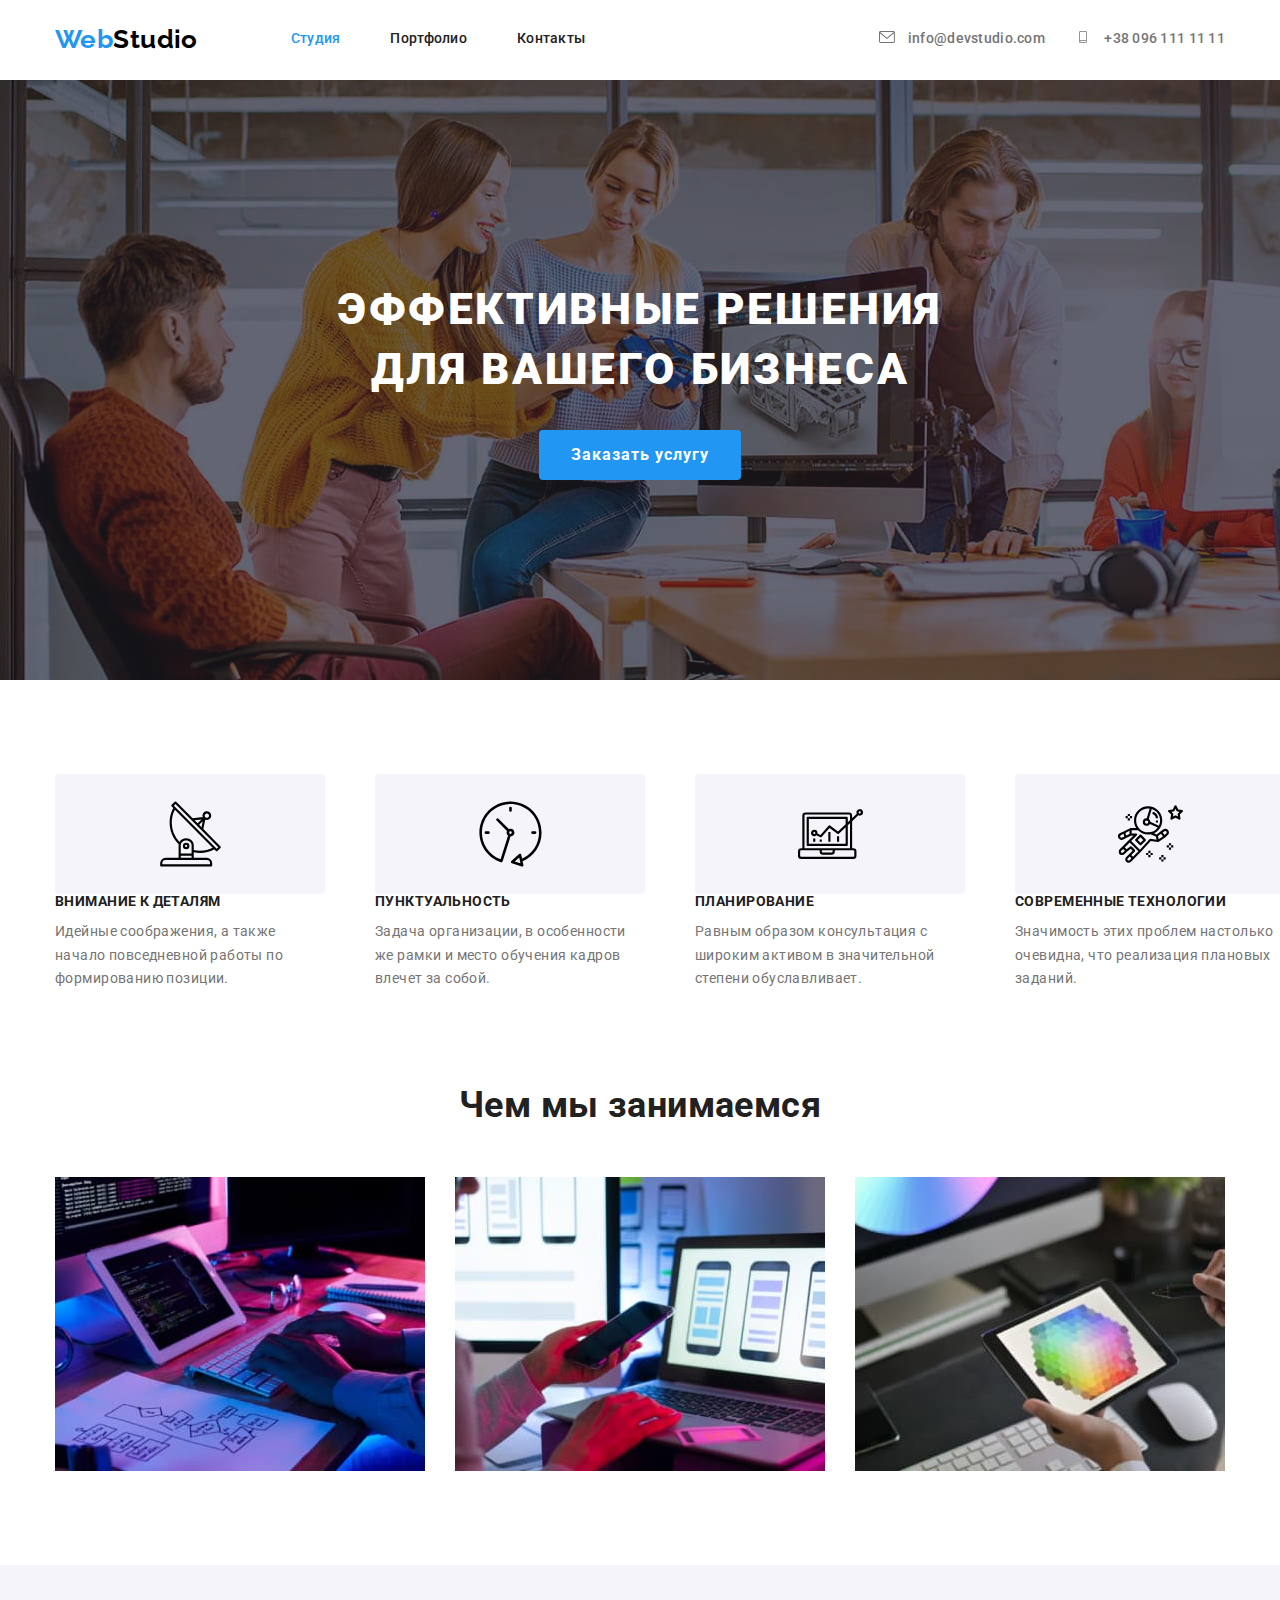
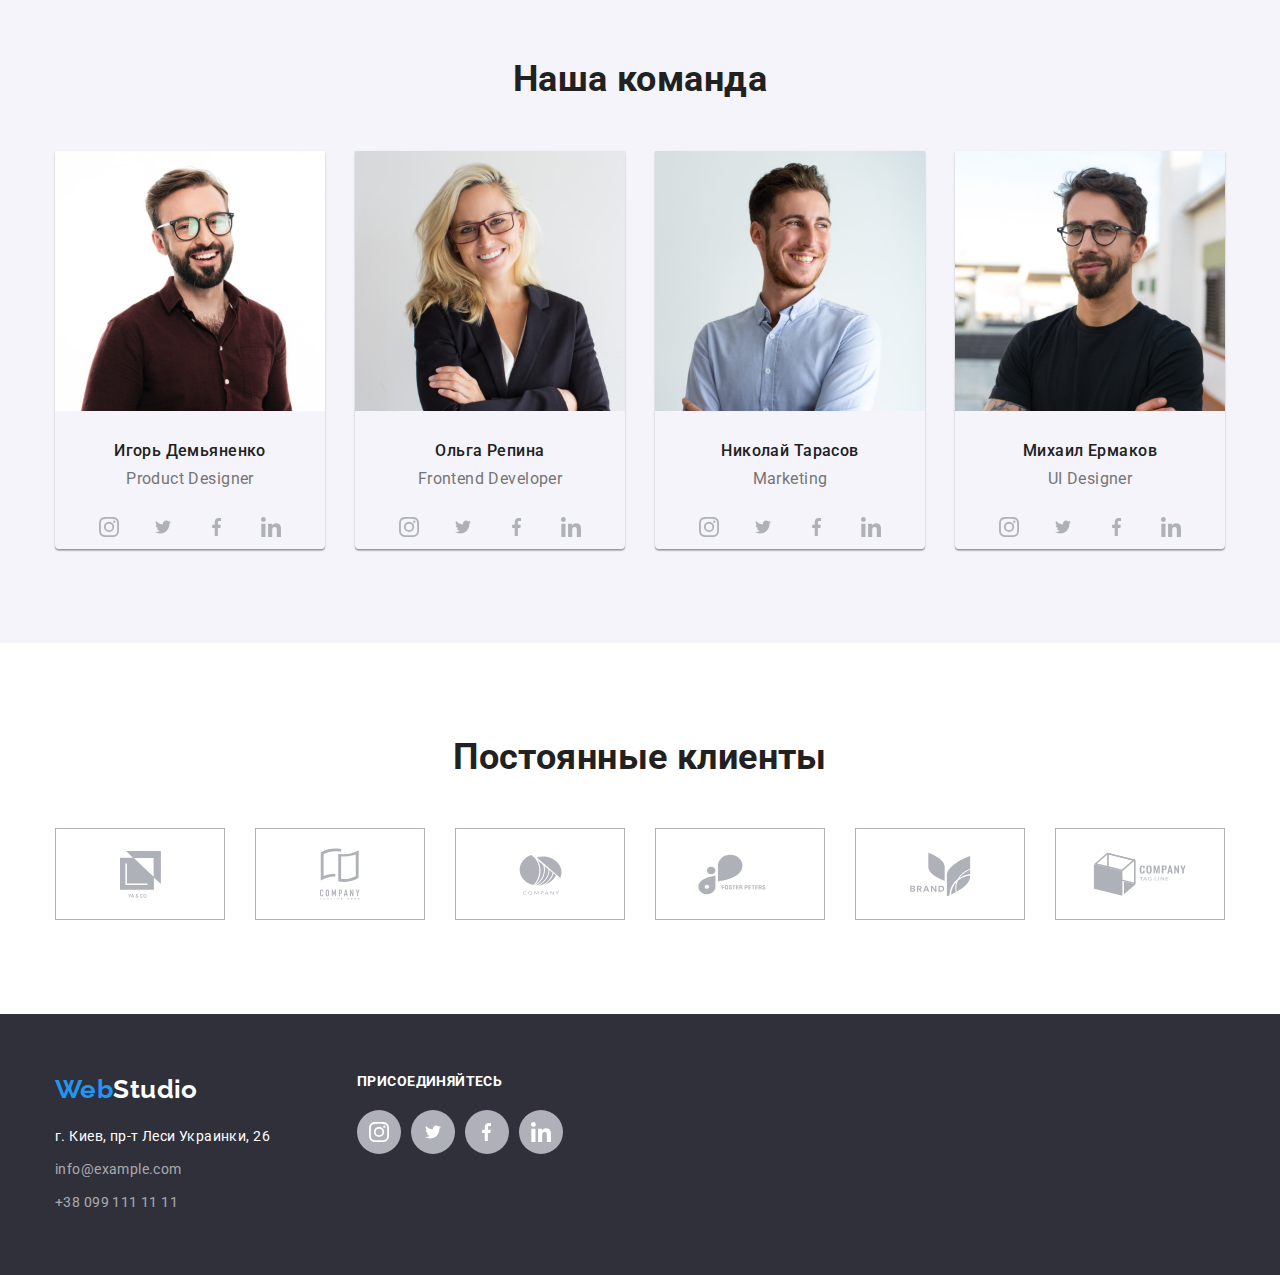
==== commit 8f27a20b: "Упорядочивает код" ====
--- a/index.html
+++ b/index.html
@@ -18,6 +18,7 @@
     <link href="./css/styles.css" rel="stylesheet" />
   </head>
   <body>
+    <!-- --------------------------Header---------------------------->
     <header class="page-header">
       <div class="header container">
         <nav class="main-nav">
@@ -55,7 +56,7 @@
       </div>
     </header>
     <main>
-      <!-- Герой -->
+      <!---------------------------- Герой ---------------------------->
       <section class="hero">
         <div class="container">
           <h1 class="hero-title">
@@ -65,7 +66,7 @@
           <button type="button" class="button-hero">Заказать услугу</button>
         </div>
       </section>
-      <!-- Особенности -->
+      <!---------------------------- Особенности---------------------------->
       <section class="section">
         <div class="container">
           <h2 class="section-title title-without-margin visually-hidden">Наши особенности</h2>
@@ -126,7 +127,7 @@
           </ul>
         </div>
       </section>
-      <!-- Виды деятельности -->
+      <!------------------------ Виды деятельности ----------------------->
       <section class="section activities">
         <div class="container">
           <h2 class="section-title">Чем мы занимаемся</h2>
@@ -164,7 +165,7 @@
           </ul>
         </div>
       </section>
-      <!-- Наша команда -->
+      <!------------------------Наша команда------------------------->
       <section class="section team">
         <div class="container">
           <h2 class="section-title">Наша команда</h2>
@@ -336,7 +337,7 @@
           </ul>
         </div>
       </section>
-      <!-- Постоянные клиенты -->
+      <!----------------------Постоянные клиенты------------------------>
       <section class="section">
         <div class="container">
           <h2 class="section-title">Постоянные клиенты</h2>
@@ -386,6 +387,7 @@
         </div>
       </section>
     </main>
+    <!-- ----------------------------Footer---------------------------- -->
     <footer class="footer-main">
       <div class="footer container">
         <div class="footer-contact">
--- a/css/styles.css
+++ b/css/styles.css
@@ -16,7 +16,7 @@
   --background-icon-color: ;
 }
 
-/* Палитра:
+/*----------------------------- Палитра:-----------------------------
 
 Цвет основного текста - #757575
 Вторичный цвет текста -  #212121
@@ -41,7 +41,7 @@
   margin: 0 auto;
 }
 
-/* Утилиты */
+/*----------------------------- Утилиты-----------------------------*/
 
 h1,
 h2,
@@ -82,7 +82,7 @@
   visibility: hidden;
 } */
 
-/* Social-icon */
+/* -----------------------------Social-icons -----------------------------*/
 
 .social-list {
   display: flex;
@@ -131,7 +131,7 @@
   height: 20px;
 }
 
-/* Header */
+/*----------------------------- Header -----------------------------*/
 
 .page-header {
   padding-top: 24px;
@@ -139,7 +139,7 @@
   border-bottom: 1px solid var(--border-color);
 }
 
-/* Лого */
+/* -----------------------------Лого -----------------------------*/
 
 .logo {
   color: var(--logo-black);
@@ -158,7 +158,7 @@
   color: var(--primari-white-color);
 }
 
-/* Site nav */
+/* -----------------------------Site nav -----------------------------*/
 
 .header {
   display: flex;
@@ -251,9 +251,9 @@
   margin-right: 50px;
 } */
 
-/* Стили для index.html */
-
-/* Section */
+/* --------------------------Стили для index.html -----------------------*/
+
+/*------------------------ Common sections style ------------------------*/
 
 .section {
   padding-top: 94px;
@@ -278,11 +278,7 @@
   line-height: 1.19;
 }
 
-/* .section .text {
-  
-} */
-
-/* Hero */
+/*----------------------------- Hero -----------------------------*/
 .hero {
   padding-top: 200px;
   padding-bottom: 200px;
@@ -314,6 +310,8 @@
 }
 
 .button-hero {
+  padding: 10px 32px;
+
   color: var(--primari-white-color);
   background-color: var(--accent-color);
   font-weight: 700;
@@ -324,7 +322,7 @@
   border-radius: 4px;
 }
 
-/* Features */
+/*----------------------------- Features -----------------------------*/
 
 .title-without-margin {
   margin: 0px;
@@ -349,7 +347,7 @@
   align-items: center;
 }
 
-Иконки можно как фон задать, если они не интерактивные 
+/* Иконки можно как фон задать, если они не интерактивные: */
 /* .feature-item::before {
   content: '';
   display: block;
@@ -394,7 +392,7 @@
   line-height: 1.7;
 }
 
-/* Activities */
+/*----------------------------- Activities -----------------------------*/
 
 .section.activities {
   padding-top: 0px;
@@ -426,6 +424,8 @@
 .team-item {
   box-shadow: 0px 2px 1px 0px rgba(0, 0, 0, 0.2), 0px 1px 1px 0px rgba(0, 0, 0, 0.14),
     0px 1px 3px 0px rgba(0, 0, 0, 0.12);
+  border-bottom-left-radius: 4px;
+  border-bottom-right-radius: 4px;
 }
 
 .img-team {
@@ -444,7 +444,7 @@
   text-align: center;
 }
 
-/* Client */
+/* -----------------------------Client----------------------------- */
 
 .client-list {
   display: flex;
@@ -472,7 +472,7 @@
   fill: currentColor;
 }
 
-/* Footer  */
+/* -----------------------------Footer ----------------------------- */
 
 .footer-main {
   padding-top: 60px;
@@ -541,9 +541,9 @@
   background-color: var(--accent-color);
 }
 
-/* Стили для portfolio.html */
-
-/* Button */
+/* -----------------------Стили для portfolio.html -----------------------*/
+
+/* -----------------------------Buttons----------------------------- */
 
 .button.list {
   display: flex;
@@ -595,7 +595,7 @@
   margin-bottom: 56px;
 }
 
-/* List of our works */
+/*-------------------------- List of our works --------------------------*/
 
 .nomargin {
   margin: 0px;
@@ -663,6 +663,6 @@
 }
 
 /* Убирает подчеркивание с ссылок */
-.cards-item a {
+.cards-item .card-link {
   text-decoration: none;
 }
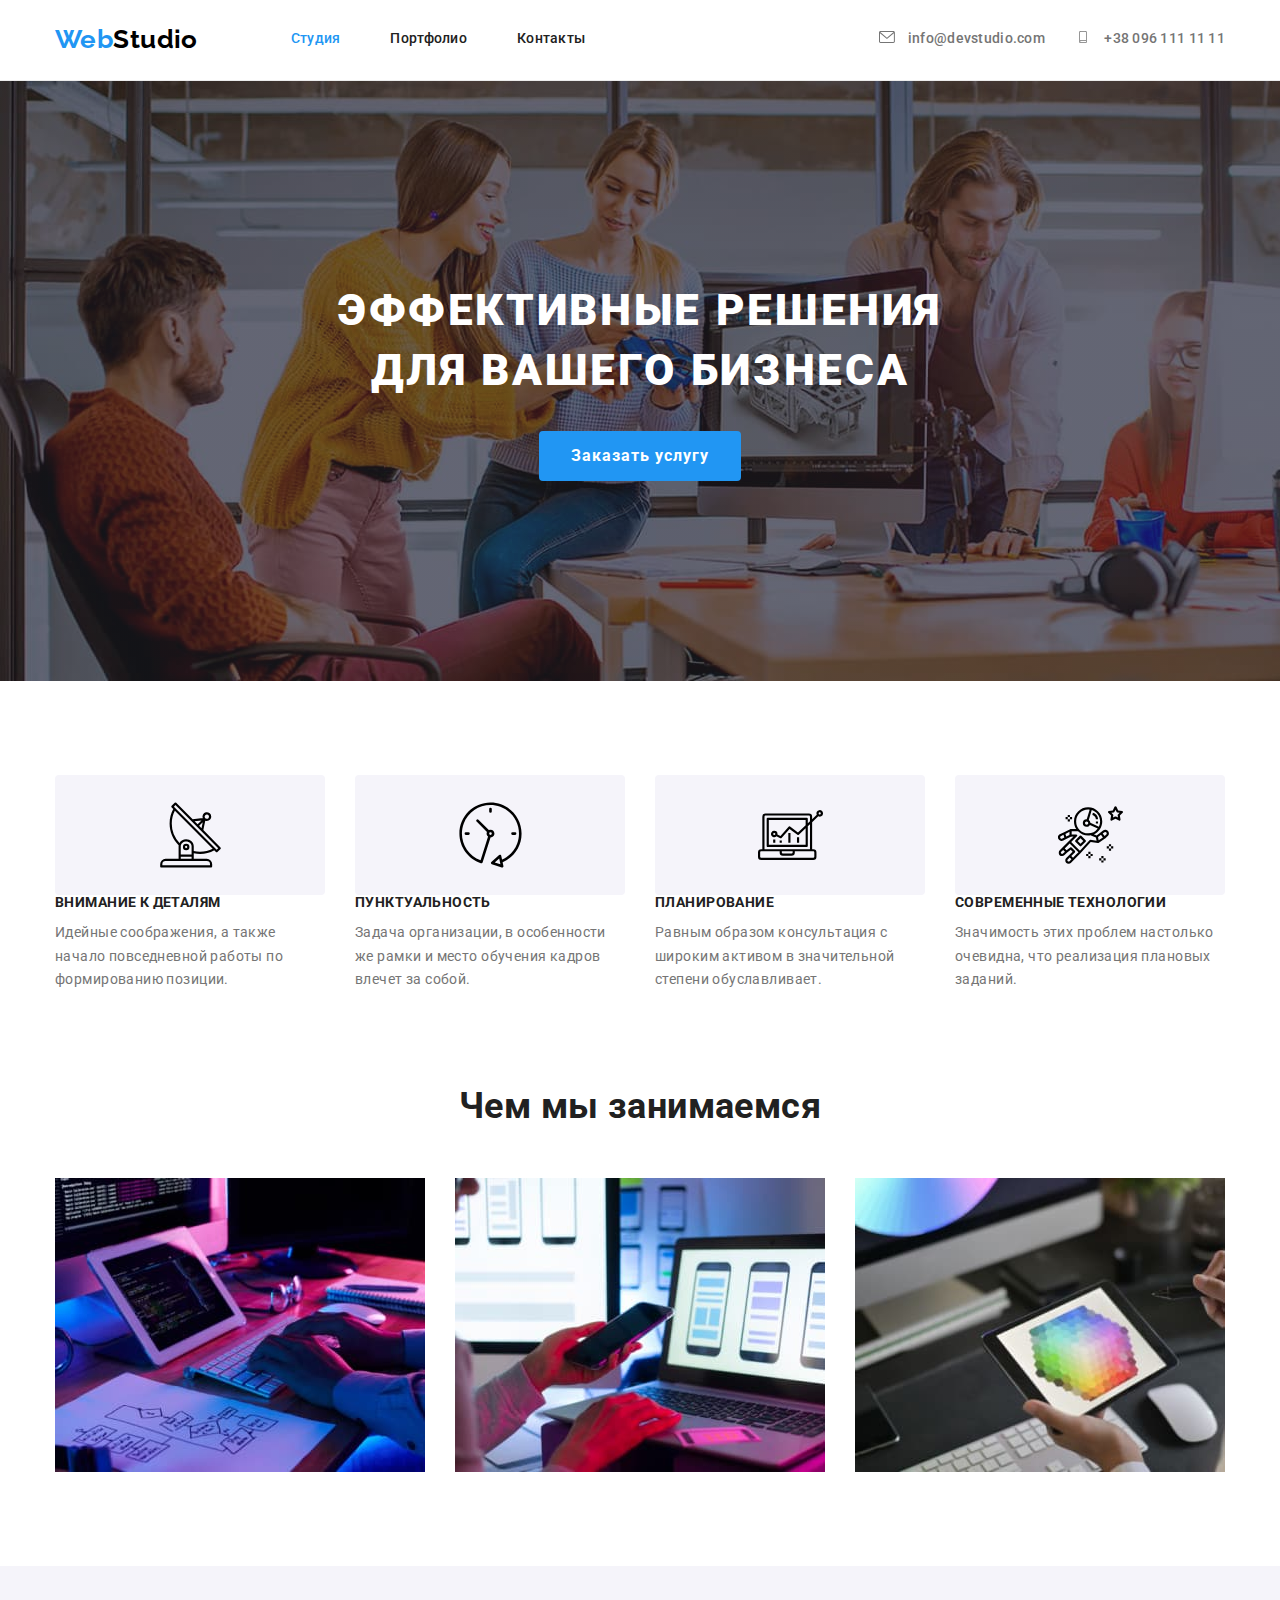
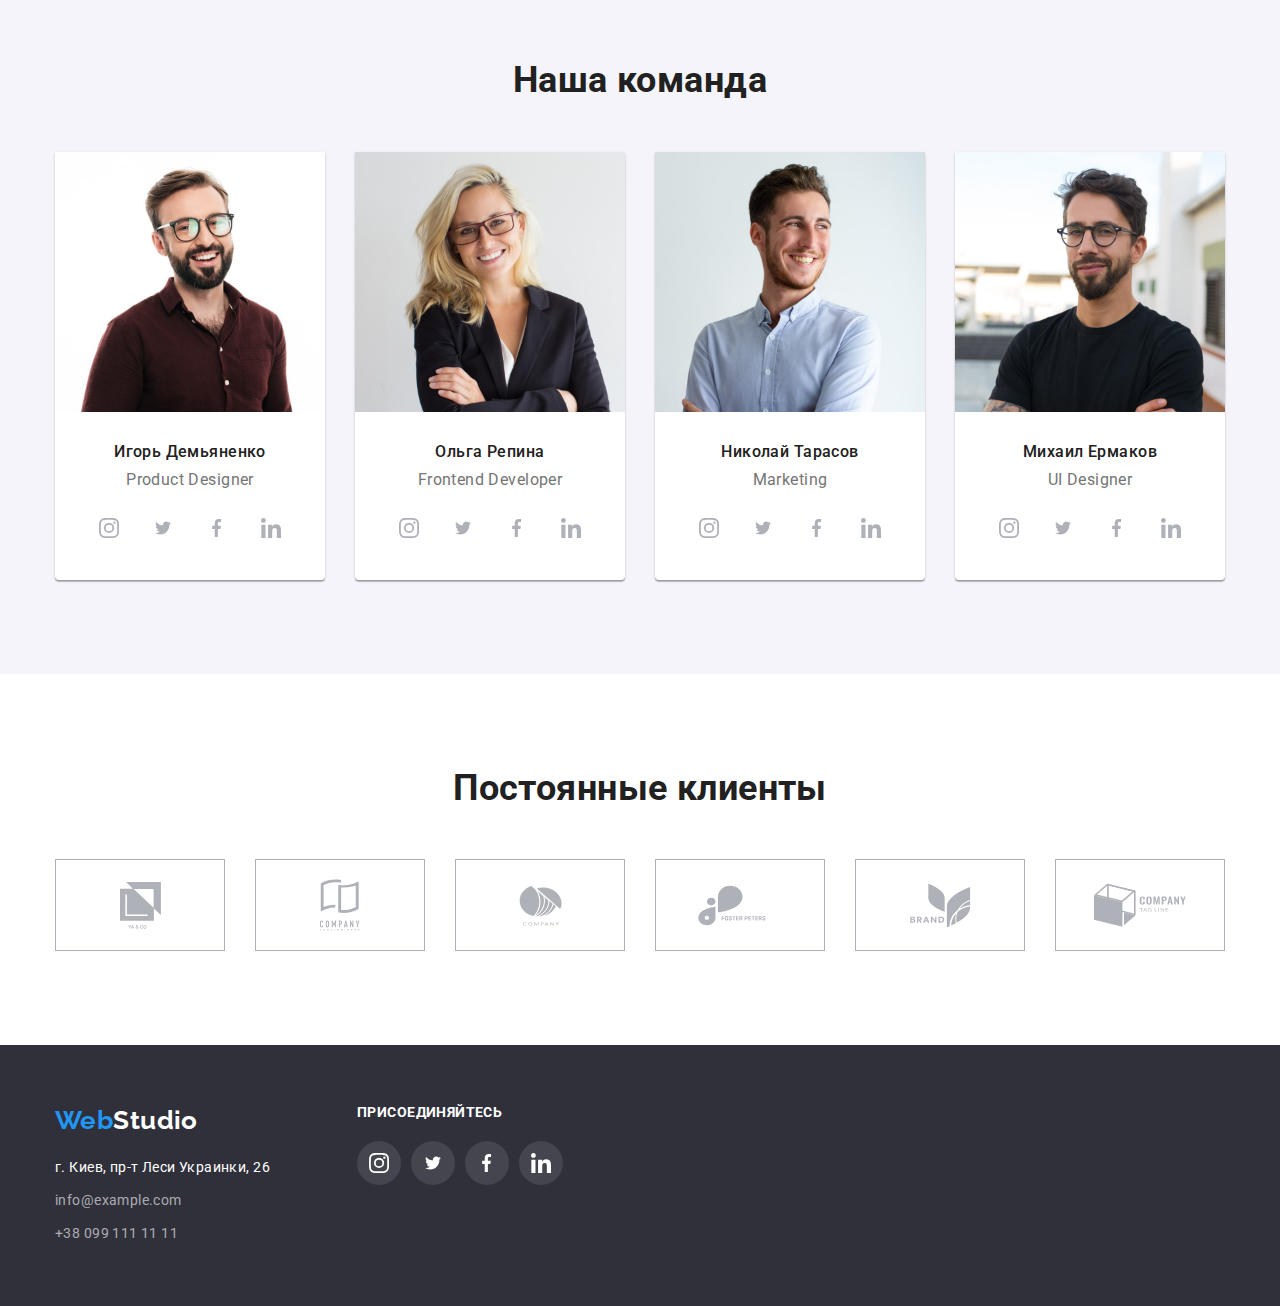
==== commit 44b85f49: "Добавляет отступы в карточки команды" ====
--- a/index.html
+++ b/index.html
@@ -79,7 +79,7 @@
               </div>
 
               <h3 class="title">Внимание к деталям</h3>
-              <p class="text">
+              <p class="text feature-text">
                 Идейные соображения, а также <br />
                 начало повседневной работы по <br />
                 формированию позиции.
@@ -92,7 +92,7 @@
                 </svg>
               </div>
               <h3 class="title">Пунктуальность</h3>
-              <p class="text">
+              <p class="text feature-text">
                 Задача организации, в особенности <br />
                 же рамки и место обучения кадров <br />
                 влечет за собой.
@@ -105,7 +105,7 @@
                 </svg>
               </div>
               <h3 class="title">Планирование</h3>
-              <p class="text">
+              <p class="text feature-text">
                 Равным образом консультация с <br />
                 широким активом в значительной <br />
                 степени обуславливает.
@@ -118,7 +118,7 @@
                 </svg>
               </div>
               <h3 class="title">Современные технологии</h3>
-              <p class="text">
+              <p class="text feature-text">
                 Значимость этих проблем настолько <br />
                 очевидна, что реализация плановых <br />
                 заданий.
@@ -178,38 +178,40 @@
                 height="260"
                 class="img-team"
               />
-              <h3 class="title">Игорь Демьяненко</h3>
-              <p lang="en" class="text">Product Designer</p>
-              <ul class="social-list list">
-                <li class="social-item">
-                  <a href="" class="social-link">
-                    <svg class="social-icon instagram">
-                      <use href="./images/icons.svg#icon-instagram"></use>
-                    </svg>
-                  </a>
-                </li>
-                <li class="social-item">
-                  <a href="" class="social-link">
-                    <svg class="social-icon twitter">
-                      <use href="./images/icons.svg#icon-twitter"></use>
-                    </svg>
-                  </a>
-                </li>
-                <li class="social-item">
-                  <a href="" class="social-link">
-                    <svg class="social-icon facebook">
-                      <use href="./images/icons.svg#icon-facebook"></use>
-                    </svg>
-                  </a>
-                </li>
-                <li class="social-item">
-                  <a href="" class="social-link">
-                    <svg class="social-icon linkedin">
-                      <use href="./images/icons.svg#icon-linkedin"></use>
-                    </svg>
-                  </a>
-                </li>
-              </ul>
+              <div class="team-content">
+                <h3 class="title">Игорь Демьяненко</h3>
+                <p lang="en" class="text">Product Designer</p>
+                <ul class="social-list list">
+                  <li class="social-item">
+                    <a href="" class="social-link">
+                      <svg class="social-icon instagram">
+                        <use href="./images/icons.svg#icon-instagram"></use>
+                      </svg>
+                    </a>
+                  </li>
+                  <li class="social-item">
+                    <a href="" class="social-link">
+                      <svg class="social-icon twitter">
+                        <use href="./images/icons.svg#icon-twitter"></use>
+                      </svg>
+                    </a>
+                  </li>
+                  <li class="social-item">
+                    <a href="" class="social-link">
+                      <svg class="social-icon facebook">
+                        <use href="./images/icons.svg#icon-facebook"></use>
+                      </svg>
+                    </a>
+                  </li>
+                  <li class="social-item">
+                    <a href="" class="social-link">
+                      <svg class="social-icon linkedin">
+                        <use href="./images/icons.svg#icon-linkedin"></use>
+                      </svg>
+                    </a>
+                  </li>
+                </ul>
+              </div>
             </li>
             <li class="team-item">
               <img
@@ -219,38 +221,40 @@
                 height="260"
                 class="img-team"
               />
-              <h3 class="title">Ольга Репина</h3>
-              <p lang="en" class="text">Frontend Developer</p>
-              <ul class="social-list list">
-                <li class="social-item">
-                  <a href="" class="social-link">
-                    <svg class="social-icon instagram">
-                      <use href="./images/icons.svg#icon-instagram"></use>
-                    </svg>
-                  </a>
-                </li>
-                <li class="social-item">
-                  <a href="" class="social-link">
-                    <svg class="social-icon twitter">
-                      <use href="./images/icons.svg#icon-twitter"></use>
-                    </svg>
-                  </a>
-                </li>
-                <li class="social-item">
-                  <a href="" class="social-link">
-                    <svg class="social-icon facebook">
-                      <use href="./images/icons.svg#icon-facebook"></use>
-                    </svg>
-                  </a>
-                </li>
-                <li class="social-item">
-                  <a href="" class="social-link">
-                    <svg class="social-icon linkedin">
-                      <use href="./images/icons.svg#icon-linkedin"></use>
-                    </svg>
-                  </a>
-                </li>
-              </ul>
+              <div class="team-content">
+                <h3 class="title">Ольга Репина</h3>
+                <p lang="en" class="text">Frontend Developer</p>
+                <ul class="social-list list">
+                  <li class="social-item">
+                    <a href="" class="social-link">
+                      <svg class="social-icon instagram">
+                        <use href="./images/icons.svg#icon-instagram"></use>
+                      </svg>
+                    </a>
+                  </li>
+                  <li class="social-item">
+                    <a href="" class="social-link">
+                      <svg class="social-icon twitter">
+                        <use href="./images/icons.svg#icon-twitter"></use>
+                      </svg>
+                    </a>
+                  </li>
+                  <li class="social-item">
+                    <a href="" class="social-link">
+                      <svg class="social-icon facebook">
+                        <use href="./images/icons.svg#icon-facebook"></use>
+                      </svg>
+                    </a>
+                  </li>
+                  <li class="social-item">
+                    <a href="" class="social-link">
+                      <svg class="social-icon linkedin">
+                        <use href="./images/icons.svg#icon-linkedin"></use>
+                      </svg>
+                    </a>
+                  </li>
+                </ul>
+              </div>
             </li>
             <li class="team-item">
               <img
@@ -260,38 +264,40 @@
                 height="260"
                 class="img-team"
               />
-              <h3 class="title">Николай Тарасов</h3>
-              <p lang="en" class="text">Marketing</p>
-              <ul class="social-list list">
-                <li class="social-item">
-                  <a href="" class="social-link">
-                    <svg class="social-icon instagram">
-                      <use href="./images/icons.svg#icon-instagram"></use>
-                    </svg>
-                  </a>
-                </li>
-                <li class="social-item">
-                  <a href="" class="social-link">
-                    <svg class="social-icon twitter">
-                      <use href="./images/icons.svg#icon-twitter"></use>
-                    </svg>
-                  </a>
-                </li>
-                <li class="social-item">
-                  <a href="" class="social-link">
-                    <svg class="social-icon facebook">
-                      <use href="./images/icons.svg#icon-facebook"></use>
-                    </svg>
-                  </a>
-                </li>
-                <li class="social-item">
-                  <a href="" class="social-link">
-                    <svg class="social-icon linkedin">
-                      <use href="./images/icons.svg#icon-linkedin"></use>
-                    </svg>
-                  </a>
-                </li>
-              </ul>
+              <div class="team-content">
+                <h3 class="title">Николай Тарасов</h3>
+                <p lang="en" class="text">Marketing</p>
+                <ul class="social-list list">
+                  <li class="social-item">
+                    <a href="" class="social-link">
+                      <svg class="social-icon instagram">
+                        <use href="./images/icons.svg#icon-instagram"></use>
+                      </svg>
+                    </a>
+                  </li>
+                  <li class="social-item">
+                    <a href="" class="social-link">
+                      <svg class="social-icon twitter">
+                        <use href="./images/icons.svg#icon-twitter"></use>
+                      </svg>
+                    </a>
+                  </li>
+                  <li class="social-item">
+                    <a href="" class="social-link">
+                      <svg class="social-icon facebook">
+                        <use href="./images/icons.svg#icon-facebook"></use>
+                      </svg>
+                    </a>
+                  </li>
+                  <li class="social-item">
+                    <a href="" class="social-link">
+                      <svg class="social-icon linkedin">
+                        <use href="./images/icons.svg#icon-linkedin"></use>
+                      </svg>
+                    </a>
+                  </li>
+                </ul>
+              </div>
             </li>
             <li class="team-item">
               <img
@@ -301,38 +307,40 @@
                 height="260"
                 class="img-team"
               />
-              <h3 class="title">Михаил Ермаков</h3>
-              <p lang="en" class="text">UI Designer</p>
-              <ul class="social-list list">
-                <li class="social-item">
-                  <a href="" class="social-link">
-                    <svg class="social-icon instagram">
-                      <use href="./images/icons.svg#icon-instagram"></use>
-                    </svg>
-                  </a>
-                </li>
-                <li class="social-item">
-                  <a href="" class="social-link">
-                    <svg class="social-icon twitter">
-                      <use href="./images/icons.svg#icon-twitter"></use>
-                    </svg>
-                  </a>
-                </li>
-                <li class="social-item">
-                  <a href="" class="social-link">
-                    <svg class="social-icon facebook">
-                      <use href="./images/icons.svg#icon-facebook"></use>
-                    </svg>
-                  </a>
-                </li>
-                <li class="social-item">
-                  <a href="" class="social-link">
-                    <svg class="social-icon linkedin">
-                      <use href="./images/icons.svg#icon-linkedin"></use>
-                    </svg>
-                  </a>
-                </li>
-              </ul>
+              <div class="team-content">
+                <h3 class="title">Михаил Ермаков</h3>
+                <p lang="en" class="text">UI Designer</p>
+                <ul class="social-list list">
+                  <li class="social-item">
+                    <a href="" class="social-link">
+                      <svg class="social-icon instagram">
+                        <use href="./images/icons.svg#icon-instagram"></use>
+                      </svg>
+                    </a>
+                  </li>
+                  <li class="social-item">
+                    <a href="" class="social-link">
+                      <svg class="social-icon twitter">
+                        <use href="./images/icons.svg#icon-twitter"></use>
+                      </svg>
+                    </a>
+                  </li>
+                  <li class="social-item">
+                    <a href="" class="social-link">
+                      <svg class="social-icon facebook">
+                        <use href="./images/icons.svg#icon-facebook"></use>
+                      </svg>
+                    </a>
+                  </li>
+                  <li class="social-item">
+                    <a href="" class="social-link">
+                      <svg class="social-icon linkedin">
+                        <use href="./images/icons.svg#icon-linkedin"></use>
+                      </svg>
+                    </a>
+                  </li>
+                </ul>
+              </div>
             </li>
           </ul>
         </div>
@@ -418,28 +426,44 @@
           <p class="social-text">присоединяйтесь</p>
           <ul class="social-list list">
             <li class="social-item">
-              <a href="" class="social-link footer-social-link">
+              <a
+                href=""
+                class="social-link footer-social-link"
+                aria-label="Перейти в наш Instagram"
+              >
+                <span class="visually-hidden">Перейти в наш Instagram</span>
                 <svg class="social-icon instagram">
                   <use href="./images/icons.svg#icon-instagram"></use>
                 </svg>
               </a>
             </li>
             <li class="social-item">
-              <a href="" class="social-link footer-social-link">
+              <a href="" class="social-link footer-social-link" aria-label="Перейти на наш Twitter">
+                <span class="visually-hidden">Перейти на наш Twitter</span>
                 <svg class="social-icon twitter">
                   <use href="./images/icons.svg#icon-twitter"></use>
                 </svg>
               </a>
             </li>
             <li class="social-item">
-              <a href="" class="social-link footer-social-link">
+              <a
+                href=""
+                class="social-link footer-social-link"
+                aria-label="Перейти на нашу страницу в Facebook"
+              >
+                <span class="visually-hidden">Перейти на нашу страницу в Facebook</span>
                 <svg class="social-icon facebook">
                   <use href="./images/icons.svg#icon-facebook"></use>
                 </svg>
               </a>
             </li>
             <li class="social-item">
-              <a href="" class="social-link footer-social-link">
+              <a
+                href=""
+                class="social-link footer-social-link"
+                aria-label="Перейти на нашу страницу в linkedin"
+              >
+                <span class="visually-hidden">Перейти на нашу страницу в linkedin</span>
                 <svg class="social-icon linkedin">
                   <use href="./images/icons.svg#icon-linkedin"></use>
                 </svg>
--- a/css/styles.css
+++ b/css/styles.css
@@ -11,9 +11,9 @@
   --border-cards-color: rgba(238, 238, 238, 100%);
   --hero-gradient: rgba(47, 48, 58, 0.4);
   --border-client-color: rgba(175, 177, 184, 1);
-  --linear-gradietn-hero-color: rgba(47, 48, 58, 0.4);
+  --linear-gradient-hero-color: rgba(47, 48, 58, 0.4);
   --primary-icon-color: #afb1b8;
-  --background-icon-color: ;
+  --background-icon-footer-color: rgba(255, 255, 255, 0.1);
 }
 
 /*----------------------------- Палитра:-----------------------------
@@ -136,7 +136,7 @@
 .page-header {
   padding-top: 24px;
   padding-bottom: 25px;
-  border-bottom: 1px solid var(--border-color);
+  border-bottom: 1px solid var(--border-header-color);
 }
 
 /* -----------------------------Лого -----------------------------*/
@@ -291,8 +291,8 @@
   margin-left: auto;
   margin-right: auto;
   background-image: linear-gradient(
-      var(--linear-gradietn-hero-color),
-      var(--linear-gradietn-hero-color)
+      var(--linear-gradient-hero-color),
+      var(--linear-gradient-hero-color)
     ),
     url('../images/bcg-hero.jpg');
   background-clip: padding-box;
@@ -333,7 +333,7 @@
 }
 
 .feature-item:not(:last-child) {
-  margin-right: 50px;
+  margin-right: 30px;
 }
 
 .feature-icon-thumb {
@@ -380,7 +380,7 @@
   background-position: center;
 } */
 
-.feature-list .title {
+.feature-item .title {
   color: var(--title-text-color);
   font-size: 14px;
   line-height: 1.14;
@@ -388,8 +388,12 @@
   text-transform: uppercase;
 }
 
-.feature-list .text {
+.feature-item .text {
   line-height: 1.7;
+}
+
+.feature-item .feature-text {
+  width: 270px;
 }
 
 /*----------------------------- Activities -----------------------------*/
@@ -426,10 +430,11 @@
     0px 1px 3px 0px rgba(0, 0, 0, 0.12);
   border-bottom-left-radius: 4px;
   border-bottom-right-radius: 4px;
-}
-
-.img-team {
-  margin-bottom: 30px;
+  background-color: var(--primari-white-color);
+}
+
+.team-content {
+  padding: 30px 32px;
 }
 
 .team-list .title {
@@ -532,7 +537,7 @@
 }
 
 .footer-social-link {
-  background-color: var(--primary-icon-color);
+  background-color: var(--background-icon-footer-color);
   color: var(--primari-white-color);
 }
 
@@ -558,6 +563,8 @@
   font-weight: 500;
   font-size: 16px;
   line-height: 1.63;
+  padding: 6px 22px;
+  color: var(--title-text-color);
 
   cursor: pointer;
   border: none;
@@ -633,7 +640,7 @@
 } */
 
 .card-content {
-  padding-top: 20px;
+  padding: 20px 24px;
   border-left: 1px solid rgba(238, 238, 238, 1);
   border-right: 1px solid rgba(238, 238, 238, 1);
   border-bottom: 1px solid rgba(238, 238, 238, 1);
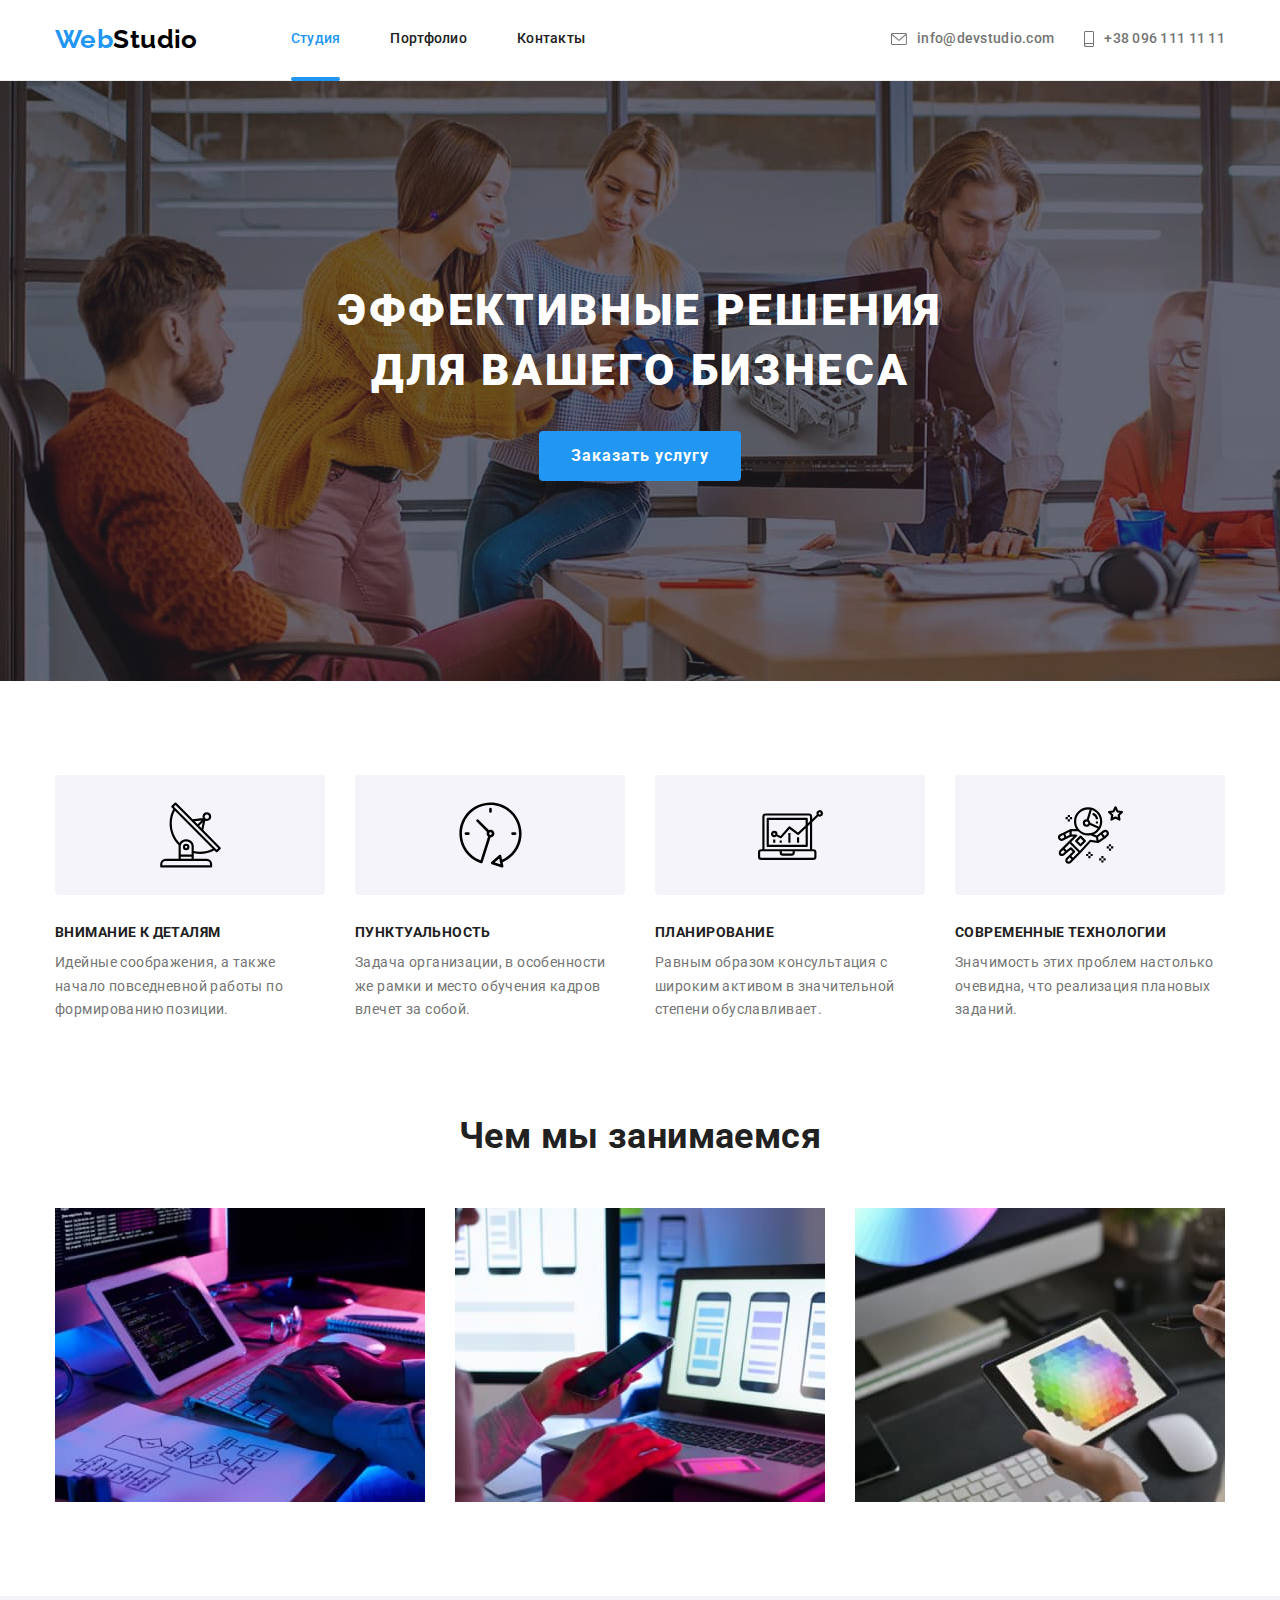
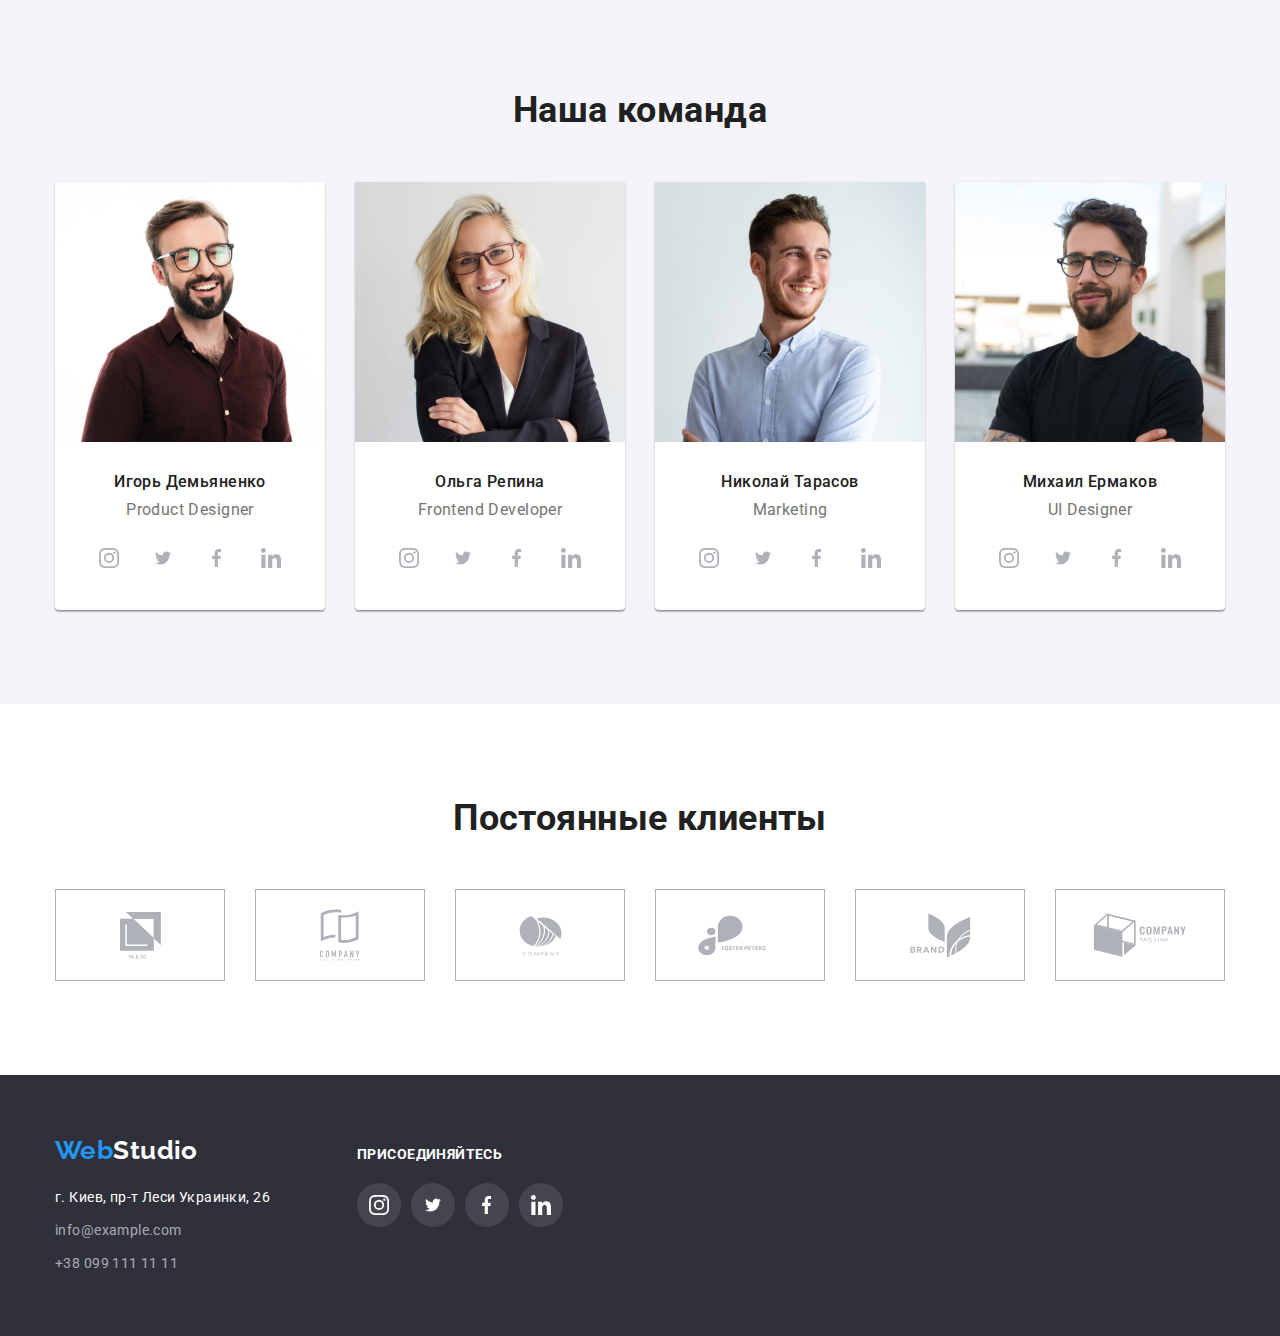
==== commit bfd3948f: "исправляет хедер" ====
--- a/index.html
+++ b/index.html
@@ -24,13 +24,13 @@
         <nav class="main-nav">
           <a href="./index.html" lang="en" class="logo"><span class="logo-blue">Web</span>Studio</a>
           <ul class="site-nav list">
-            <li class="item">
+            <li class="site-nav-item">
               <a href="./index.html" class="link current">Студия</a>
             </li>
-            <li class="item">
+            <li class="site-nav-item">
               <a href="./portfolio.html" class="link">Портфолио</a>
             </li>
-            <li class="item">
+            <li class="site-nav-item">
               <a href="" class="link">Контакты</a>
             </li>
           </ul>
@@ -46,7 +46,7 @@
           </li>
           <li class="contact-item">
             <a href="tel:+380961111111" class="link">
-              <svg class="contact-icon">
+              <svg class="contact-icon smartphone">
                 <use href="./images/icons.svg#icon-smartphone"></use>
               </svg>
               +38 096 111 11 11</a
@@ -402,7 +402,7 @@
           <a href="./index.html" lang="en" class="logo"
             ><span class="logo-blue">Web</span><span class="logo-white">Studio</span></a
           >
-          <address>
+          <address class="footer-adres-group">
             <ul class="contact-list list">
               <li class="list-item">
                 <a
--- a/css/styles.css
+++ b/css/styles.css
@@ -166,6 +166,10 @@
   justify-content: space-between;
 }
 
+.page-header {
+  position: relative;
+}
+
 .page-header .main-nav {
   display: flex;
   align-items: center;
@@ -176,7 +180,7 @@
   margin-left: 93px;
 }
 
-.site-nav .item:not(:last-child) {
+.site-nav .site-nav-item:not(:last-child) {
   margin-right: 50px;
 }
 
@@ -192,8 +196,7 @@
 }
 
 .contact-item {
-  display: flex;
-  align-items: center;
+  fill: currentColor;
 }
 
 .contact-item:not(:last-child) {
@@ -210,31 +213,53 @@
   font-weight: 500;
   letter-spacing: 0.02em;
   text-decoration: none;
+
+  transition: color 250ms var(--timing-function);
 }
 .site-nav .link:focus,
 .site-nav .link:hover {
   color: var(--accent-color);
 }
 
-.contacts-nav .link {
+.current::after {
+  position: absolute;
+  bottom: -27px;
+
+  content: '';
+  display: block;
+  width: 100%;
+  height: 4px;
+
+  background-color: var(--accent-color);
+  border-radius: 2px;
+}
+
+.current {
+  position: relative;
+}
+
+.contact-item .link {
   color: var(--primary-text-color);
   line-height: 1.14;
   font-weight: 500;
   letter-spacing: 0.02em;
   text-decoration: none;
-}
-
-.contact-item {
-  fill: currentColor;
-}
-
-.contacts-nav .link:focus,
-.contacts-nav .link:hover {
+
+  transition: color 250ms var(--timing-function);
+}
+
+.contact-item .link:focus,
+.contact-item .link:hover {
   color: var(--accent-color);
 }
 
-.contacts-nav .item:not(:last-child) {
+.contact-item .item:not(:last-child) {
   margin-right: 50px;
+}
+
+.contact-item .link {
+  display: flex;
+  align-items: center;
 }
 
 .contact-icon {
@@ -243,6 +268,11 @@
   margin-right: 10px;
 }
 
+.smartphone {
+  width: 10px;
+  height: 16px;
+}
+
 /* Аналогичные варианты предыдущего селектора */
 /* .contacts-nav li:not(:last-child){
   margin-right: 50px; */
@@ -285,7 +315,7 @@
 
   text-align: center;
 
-  background-color: rgba(47, 48, 58, 1);
+  background-color: var(--background-hero);
   min-height: 600px;
   max-width: 1600px;
   margin-left: auto;
@@ -295,6 +325,8 @@
       var(--linear-gradient-hero-color)
     ),
     url('../images/bcg-hero.jpg');
+  background-size: cover;
+  background-repeat: no-repeat;
   background-clip: padding-box;
 }
 
@@ -339,6 +371,8 @@
 .feature-icon-thumb {
   width: 270px;
   height: 120px;
+  margin-bottom: 30px;
+
   background-color: var(--secondary-background-color-light);
   border-radius: 4px;
 
@@ -410,7 +444,7 @@
   margin-right: 30px;
 }
 
-/* Team */
+/* -----------------------------Team----------------------------- */
 .section.team {
   background-color: var(--secondary-background-color-light);
 }
@@ -488,6 +522,7 @@
 
 .footer.container {
   display: flex;
+  align-items: baseline;
 }
 
 .contact-list .adress {
@@ -518,7 +553,7 @@
   margin-bottom: 9px;
 }
 
-.contact-list {
+.footer-adres-group {
   margin-top: 20px;
 }
 
@@ -550,56 +585,37 @@
 
 /* -----------------------------Buttons----------------------------- */
 
-.button.list {
+.portfolio-button-list {
   display: flex;
   justify-content: center;
+  margin-bottom: 50px;
 }
 
 .btn-item:not(:last-child) {
   margin-right: 8px;
 }
 
-.button {
+.button-portfolio {
+  border: none;
+  border-radius: 4px;
+
   font-weight: 500;
   font-size: 16px;
   line-height: 1.63;
   padding: 6px 22px;
   color: var(--title-text-color);
-
+  background-color: var(--secondary-background-color-light);
+  /* font-family: inherit; */
   cursor: pointer;
-  border: none;
-  border-radius: 4px;
-}
-
-.button.primary {
-  color: var(--title-text-color);
-  background-color: var(--secondary-background-color-light);
-  font-family: inherit;
-}
-
-.button.primary:hover,
-.button.primary:focus {
+}
+
+.button-portfolio:hover,
+.button-portfolio:focus {
   color: var(--primari-white-color);
   background-color: var(--accent-color);
-  font-family: inherit;
 
   box-shadow: 0px 2px 2px 0px rgba(0, 0, 0, 0.12), 0px 1px 2px 0px rgba(0, 0, 0, 0.08),
     0px 3px 1px 0px rgba(0, 0, 0, 0.1);
-}
-
-/* .button.secondary {
-  color: var(--primari-white-color);
-  background-color: var(--accent-color);
-  font-weight:700;
-  font-size: 16px;
-  line-height: 1.88;
-  
-  letter-spacing: 0.06em;
-  vertical-align: center;
-} */
-
-.button.list {
-  margin-bottom: 56px;
 }
 
 /*-------------------------- List of our works --------------------------*/
@@ -656,13 +672,6 @@
   letter-spacing: 0.06em;
 }
 
-.cards-item:hover,
-.cards-item:focus {
-  box-shadow: 1px 4px 6px 0px rgba(0, 0, 0, 0.16), 0px 4px 4px 0px rgba(0, 0, 0, 0.06),
-    0px 1px 1px 0px rgba(0, 0, 0, 0.12);
-  border: 1px solid rgba(238, 238, 238, 1);
-}
-
 .cards-item .text {
   color: var(--primary-text-color);
   font-size: 16px;
@@ -673,3 +682,13 @@
 .cards-item .card-link {
   text-decoration: none;
 }
+
+.card-link {
+  display: block;
+}
+
+.card-link:focus,
+.card-link:hover {
+  box-shadow: 1px 4px 6px 0px rgba(0, 0, 0, 0.16), 0px 4px 4px 0px rgba(0, 0, 0, 0.06),
+    0px 1px 1px 0px rgba(0, 0, 0, 0.12);
+}
